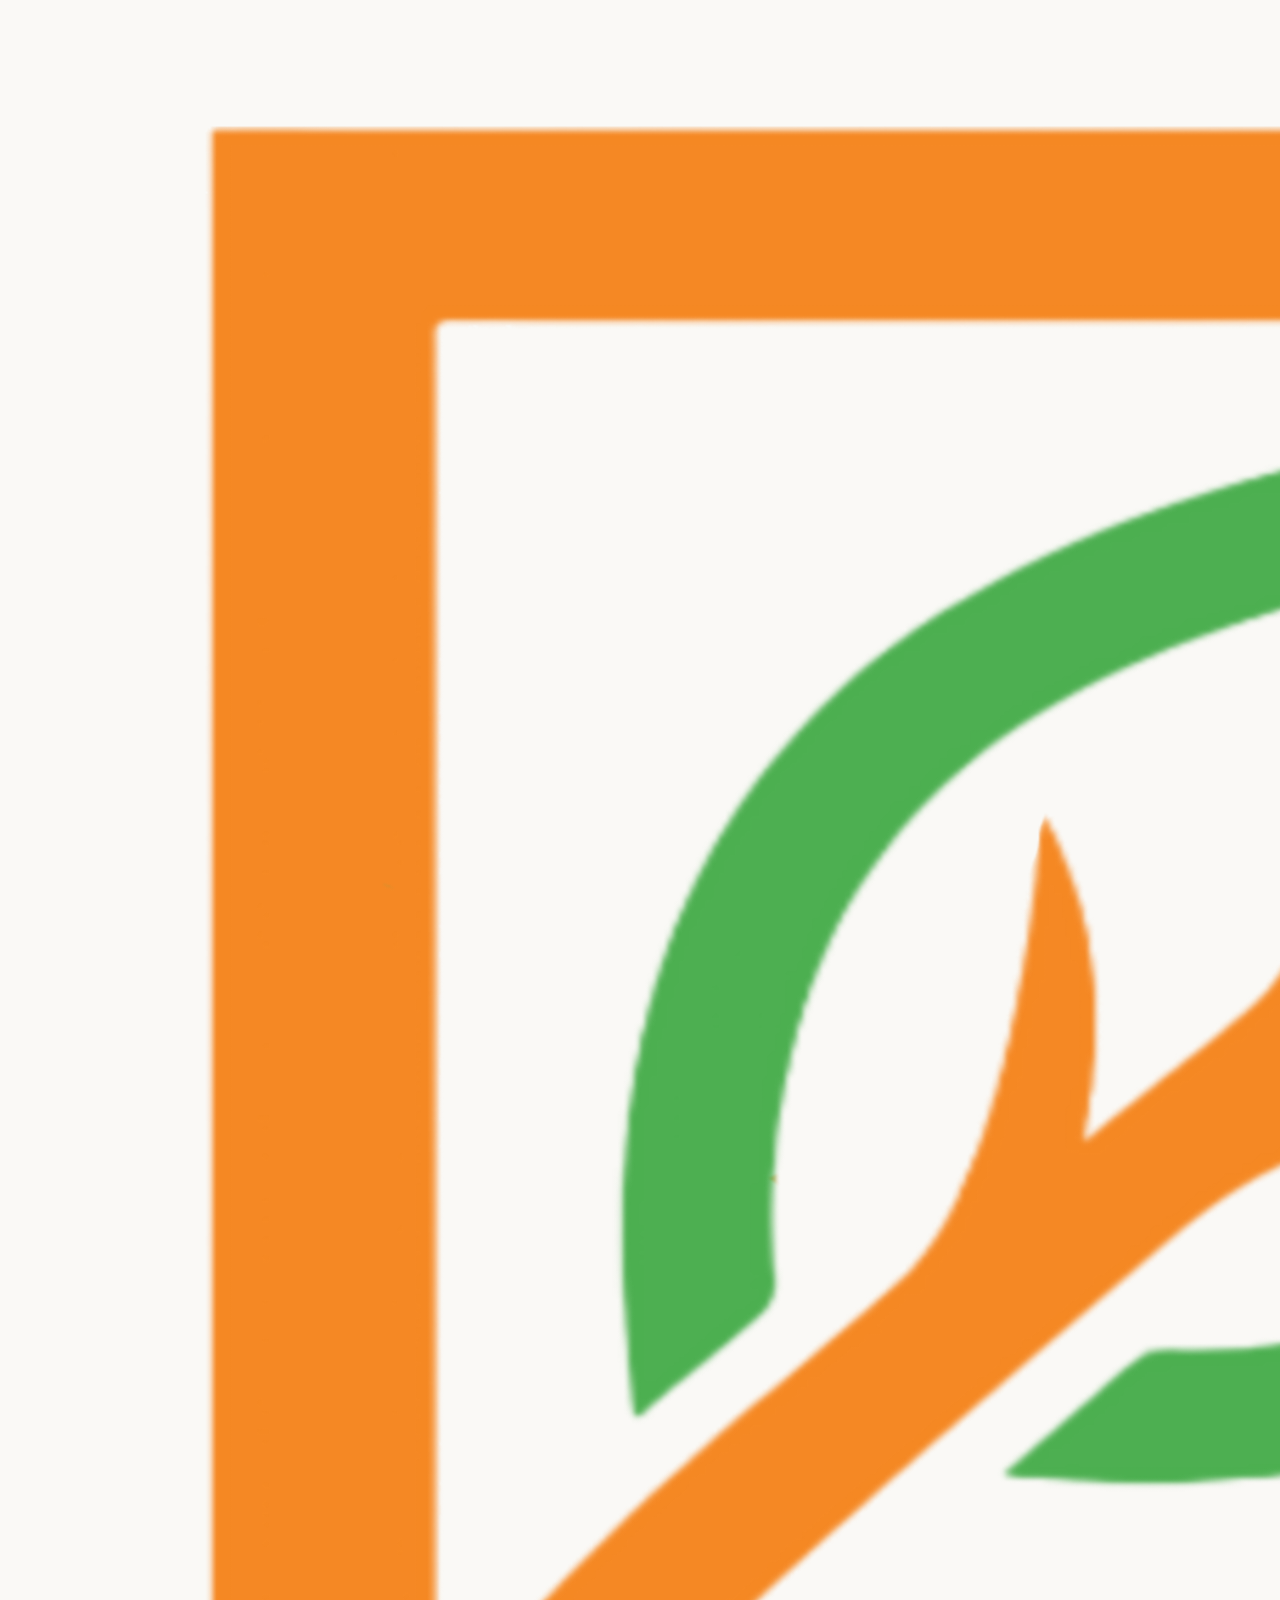
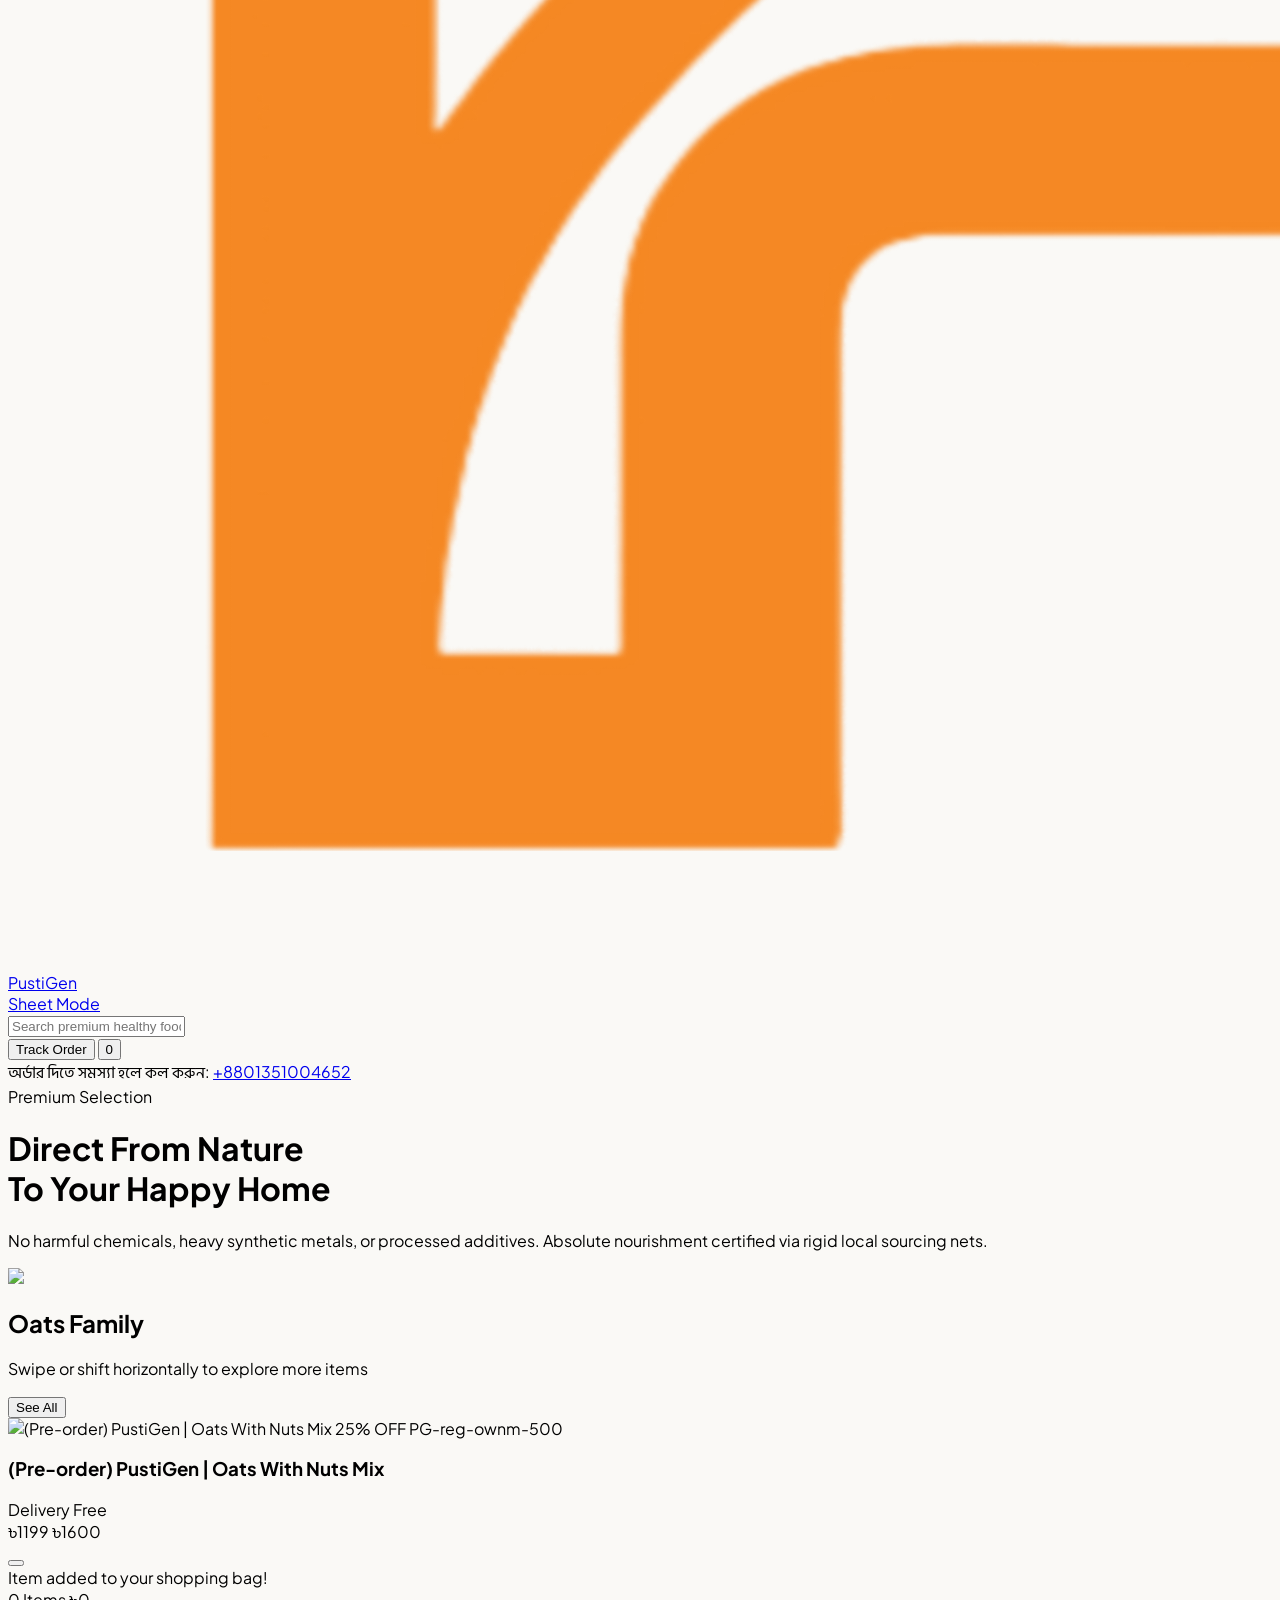
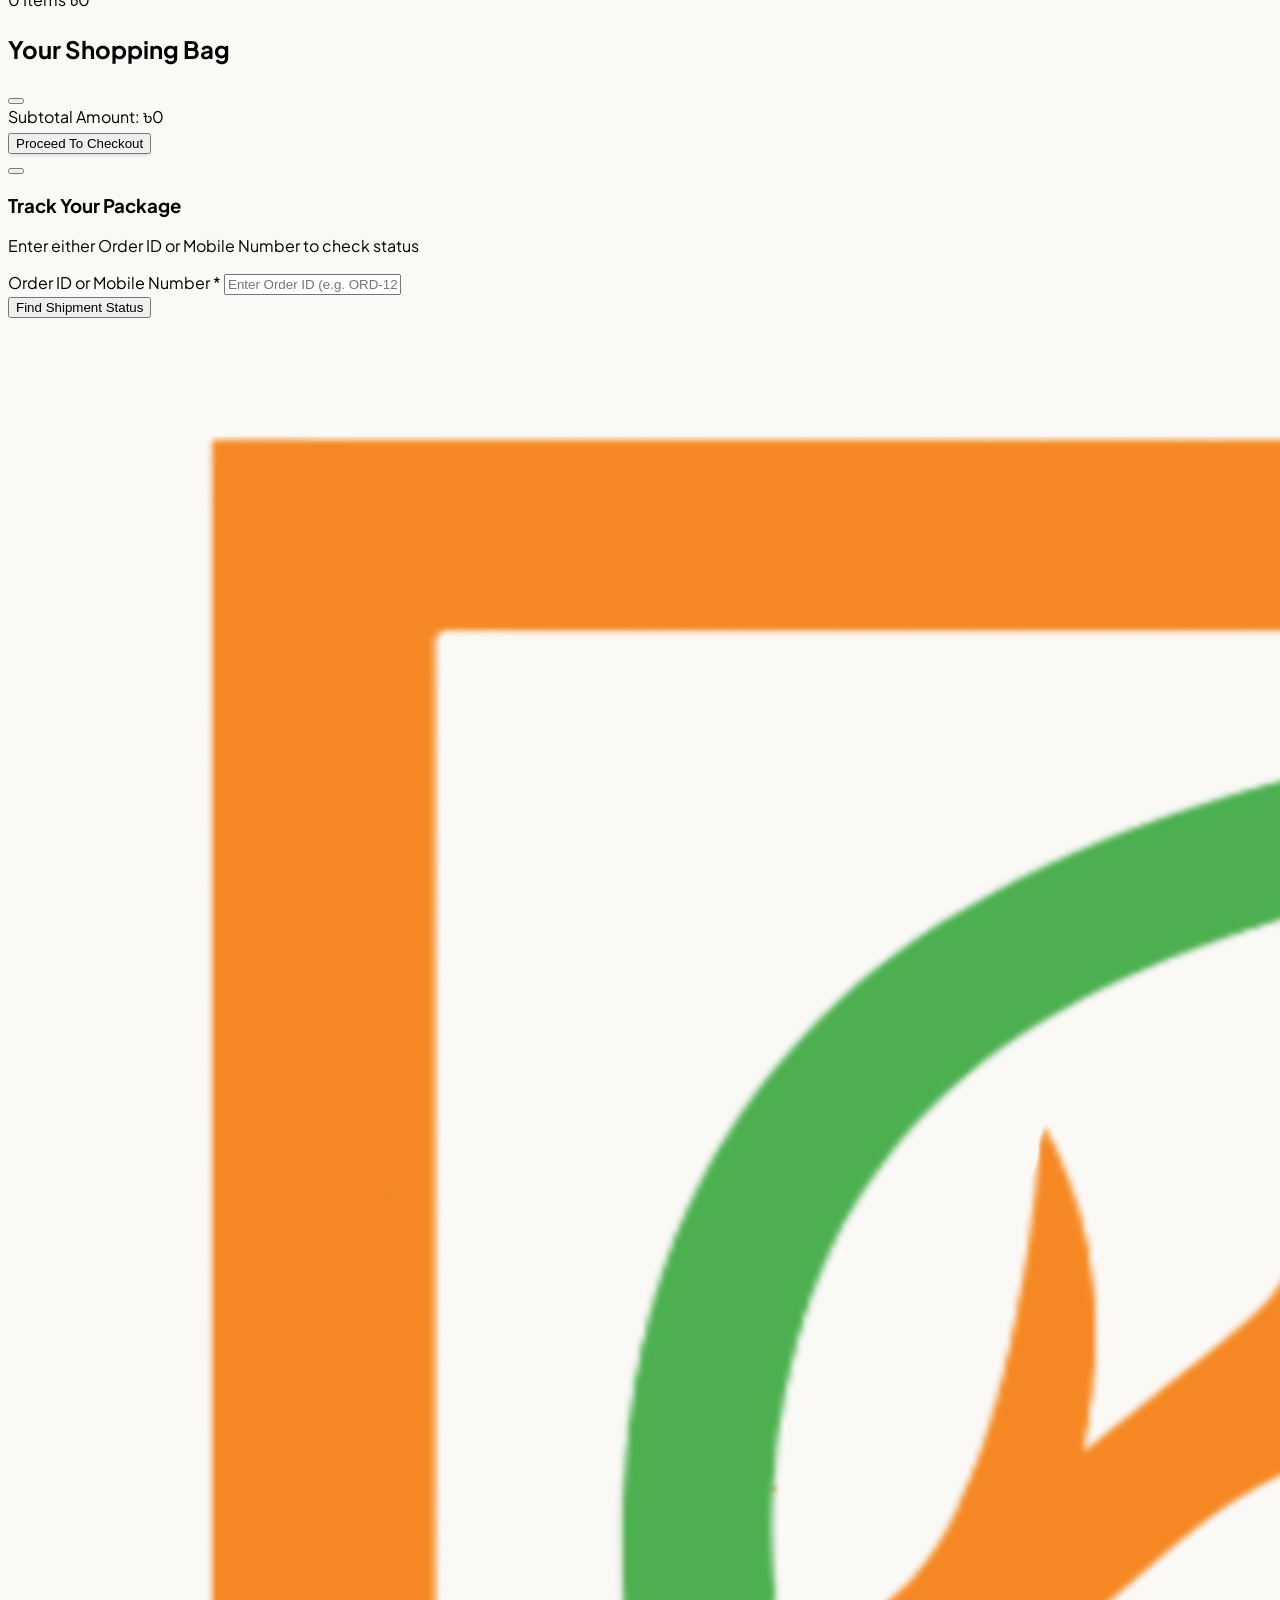
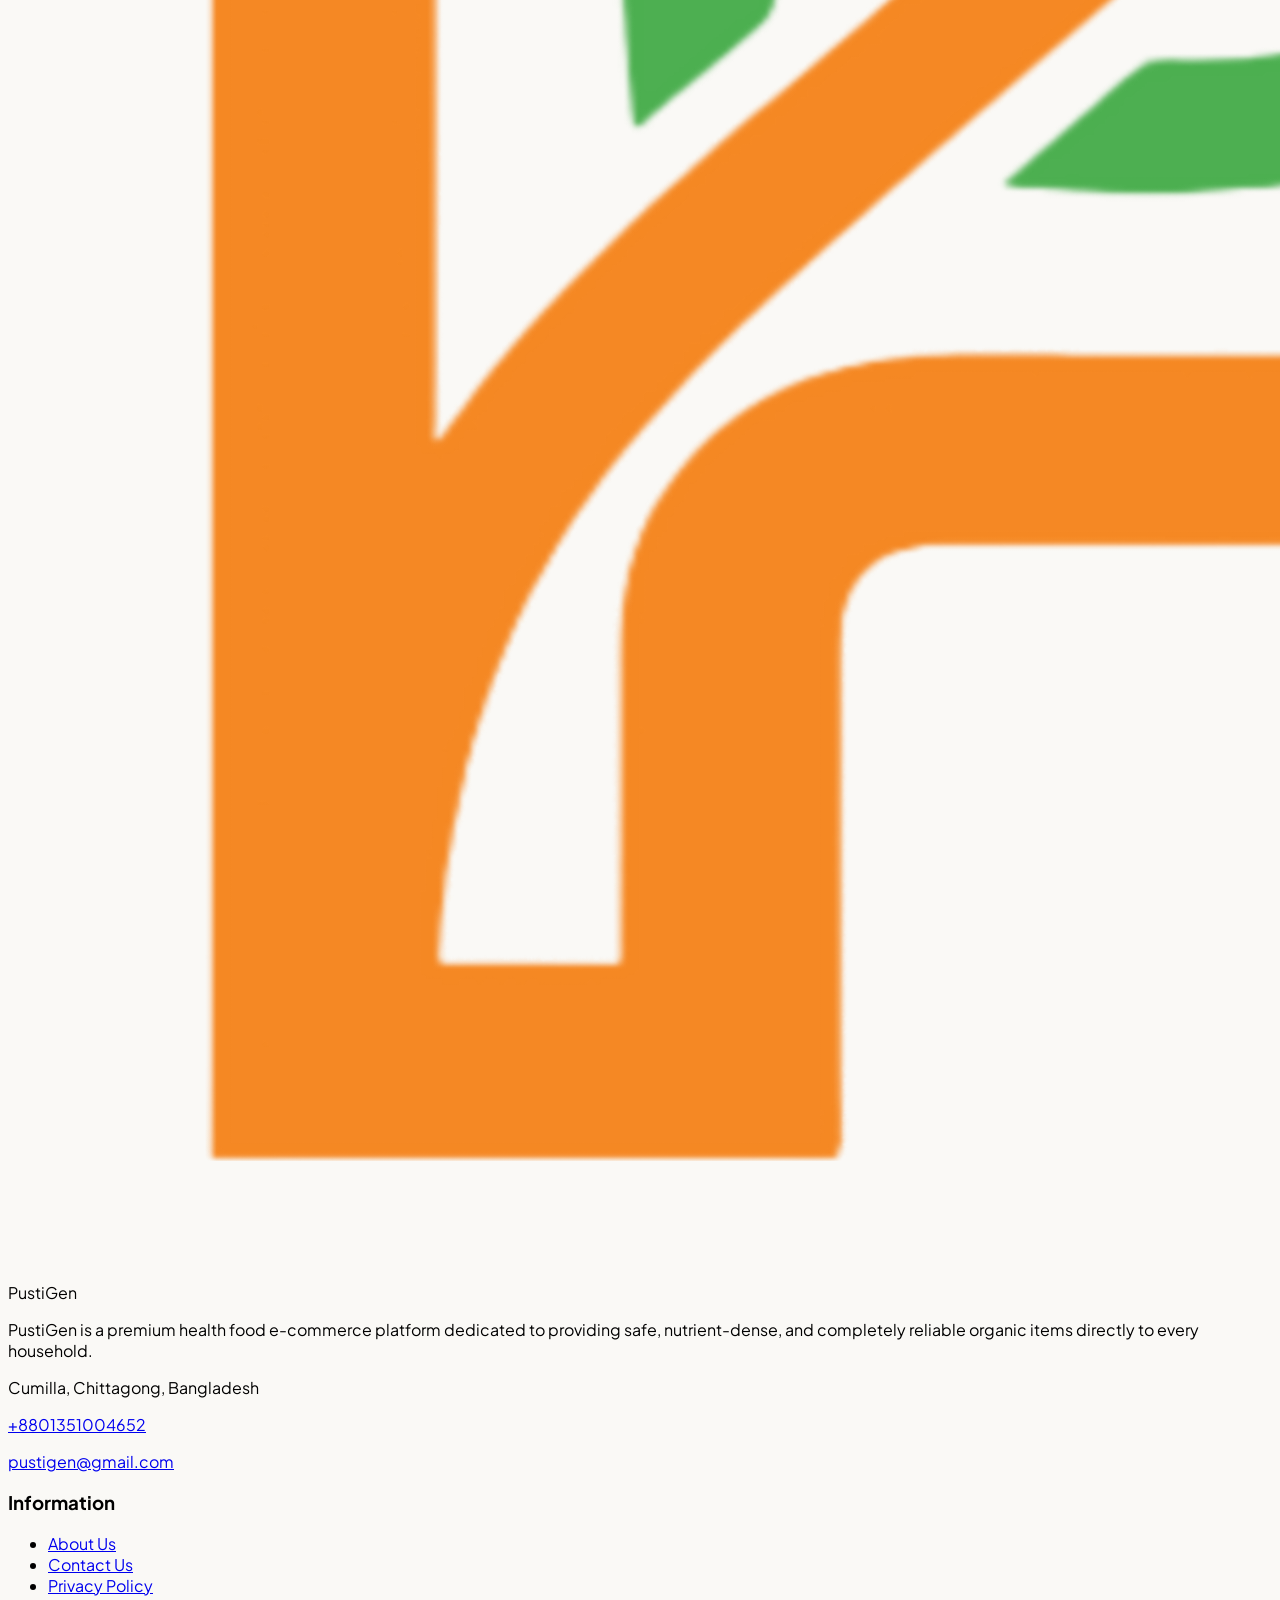
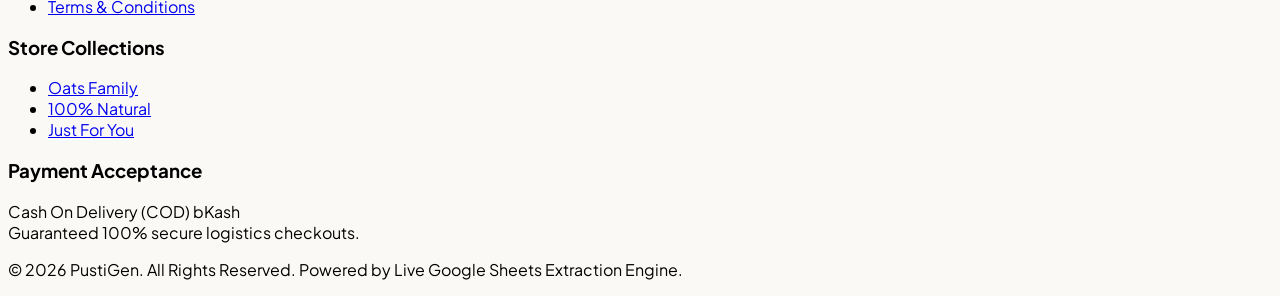
==== index.html @ 6632f92b "Add files via upload" ====
<!DOCTYPE html>
<html lang="en">
<head>
    <meta charset="UTF-8">
    <meta name="viewport" content="width=device-width, initial-scale=1.0">

    <meta name="google-site-verification" content="KiWcYjfx_SzPx3CP5rlAetHdunqHJtc2lL3dW2zLxmI" />

    <title>PustiGen | Natural & Healthy Food in Bangladesh</title>

    <meta name="description" content="PustiGen offers natural, healthy, and high-protein foods in Bangladesh. Made with oats, nuts, seeds, and dry fruits. 100% chemical-free.">
    <meta name="keywords" content="natural food Bangladesh, healthy food BD, oats nuts seeds, dry fruits Bangladesh, protein food BD, PustiGen, পুষ্টি জেন, পুষ্টিজেন, pusti gen, healthy food,healthy breakfast, healthy diet,best oats,natural food, protein food,protein powder, oats,  healthy meal, healthy recipes, md ibrahim krn">
    <meta name="author" content="PustiGen">
    <!-- SEO Robots -->
    <meta name="robots" content="index, follow">
    <!-- Open Graph -->
    <meta property="og:title" content="PustiGen - Natural Healthy Food">
    <meta property="og:description" content="Healthy, chemical-free food made with oats, nuts, seeds & dry fruits.">
    <meta property="og:image" content="https://www.pustigen.com/logo.png">
    <meta property="og:url" content="https://www.pustigen.com">
    <meta property="og:type" content="website">
    <!-- Twitter Card -->
    <meta name="twitter:card" content="summary_large_image">
    <meta name="twitter:title" content="PustiGen - Healthy Food">
    <meta name="twitter:description" content="Natural and healthy food in Bangladesh.">
    <meta name="twitter:image" content="https://www.pustigen.com/logo.png">
    <!-- Canonical URL -->
    <link rel="canonical" href="https://www.pustigen.com">
    <link rel="icon" type="image/png" href="favicon.png">
    <!-- Tailwind CSS -->
    <script src="https://cdn.tailwindcss.com"></script>
    <!-- Lucide Icons -->
    <script src="https://unpkg.com/lucide@latest"></script>
    <style>
        @import url('https://fonts.googleapis.com/css2?family=Plus+Jakarta+Sans:wght@300;400;500;600;700;800&family=Hind+Siliguri:wght@300;400;500;600;700&display=swap');
        body {
            font-family: 'Plus Jakarta Sans', 'Hind Siliguri', sans-serif !important;
            background-color: #faf9f6;
        }
        .no-scrollbar::-webkit-scrollbar {
            display: none;
        }
        .no-scrollbar {
            -ms-overflow-style: none;
            scrollbar-width: none;
        }
        .logoName{
            width:8rem ;
        }

        .animate-buy-now {
            animation-name: rsiShaker;
            animation-duration: 1.3s;
            animation-timing-function: cubic-bezier(0.35, 0.06, 0.2, 0.98);
            animation-iteration-count: infinite;
            animation-fill-mode: both;
            }

            @keyframes rsiShaker {

            0%,
            to {
                transform: scaleX(1);
            }

            10%,
            20% {
                transform: scale3d(0.97, 0.97, 0.97) rotate(-1deg);
            }

            30%,
            50%,
            70%,
            90% {
                transform: scale3d(1.03, 1.03, 1.03) rotate(1deg);
            }

            40%,
            60%,
            80% {
                transform: scale3d(1.03, 1.03, 1.03) rotate(-1deg);
            }
            }

    
       
    </style>
</head>
<body class="text-gray-800 antialiased font-sans">

    <div id="app" class="min-h-screen flex flex-col justify-between">
        
        <!-- Header -->
        <header class="sticky top-0 z-40 bg-white border-b border-gray-100 shadow-sm">
            <div class="max-w-7xl mx-auto px-4 py-3 flex items-center justify-between gap-4">
                
                <!-- Brand Identity with Robust SVG Fallback -->
                <div class="flex items-center gap-3">
                    <a href="#" onclick="event.preventDefault(); handleHomeNav();" class="flex items-center gap-2.5">
                        <div class="w-10 h-10 rounded-lg overflow-hidden flex items-center justify-center p-0.5 shadow-sm">
                            <img src="logo.png" alt="PustiGen Logo" class="w-full h-full object-contain" onerror="this.outerHTML=`<svg viewBox='0 0 100 100' class='w-full h-full'><rect width='100' height='100' rx='15' fill='#000000'/><path d='M25,20 H65 C78,20 85,30 85,42 C85,55 75,63 62,63 H37 V80 H25 Z' fill='none' stroke='#ea580c' stroke-width='8' stroke-linejoin='round' stroke-linecap='round'/><path d='M37,63 C45,50 50,38 68,30 C65,45 58,55 45,58 Z' fill='#22c55e' stroke='#15803d' stroke-width='2'/><path d='M37,63 Q48,50 63,33 M45,54 Q50,47 55,48' stroke='#ea580c' stroke-width='2' fill='none' stroke-linecap='round'/></svg>`">
                        </div>
                        <div class="flex flex-col">
                            <!-- <img src="logoName.png" alt="PustiGen logo name" class="logoName"> -->
                            <span class="text-2xl font-extrabold tracking-tight bg-gradient-to-r from-orange-600 to-amber-500 bg-clip-text text-transparent leading-none">PustiGen</span>
                            <!-- Live Connection Sync Status Subtitle Badge -->
                            <div class="flex items-center hidden gap-1 mt-1">
                                <span id="syncIndicatorDot" class="w-2.5 h-2.5 rounded-full bg-emerald-500 animate-pulse"></span>
                                <span id="syncIndicatorText" class="text-[9px] text-gray-500 font-bold uppercase tracking-wider">Sheet Mode</span>
                            </div>
                        </div>
                    </a>
                </div>

                <!-- Instant Global Search -->
                <div class="flex-1 max-w-lg hidden md:block relative">
                    <input type="text" id="globalSearchInput" oninput="handleGlobalSearch(this.value)" placeholder="Search premium healthy foods by SKU or name..." class="w-full px-4 py-2 pl-10 bg-gray-50 border border-gray-200 rounded-full text-sm focus:outline-none focus:border-orange-500 focus:ring-1 focus:ring-orange-500 transition">
                    <i data-lucide="search" class="w-4 h-4 absolute left-3.5 top-3 text-gray-400"></i>
                </div>

                <!-- Actions -->
                <div class="flex items-center gap-2 sm:gap-4">
                    <button onclick="openOrderTrackingModal()" class="flex items-center gap-1.5 px-3 py-1.5 bg-gray-100 text-gray-700 hover:bg-gray-200 rounded-full text-xs font-semibold transition">
                        <i data-lucide="truck" class="w-3.5 h-3.5 text-orange-600"></i>
                        <span>Track Order</span>
                    </button>
                    
                    <button onclick="toggleCartDrawer()" class="relative p-2.5 bg-gradient-to-r from-orange-600 to-amber-500 text-white rounded-full hover:shadow-lg transition">
                        <i data-lucide="shopping-bag" class="w-5 h-5"></i>
                        <span id="headerCartCount" class="absolute -top-1 -right-1 bg-red-500 text-white text-[10px] w-5 h-5 rounded-full flex items-center justify-center font-bold border border-white">0</span>
                    </button>
                </div>
            </div>
        </header>

        <!-- Navbar Helpline Banner (Bangla Text) -->
        <div class="bg-gradient-to-r from-orange-600 to-amber-500 text-white text-xs sm:text-sm py-2 px-4 text-center font-bold shadow-sm flex items-center justify-center gap-2">
            <i data-lucide="phone-call" class="w-4 h-4 animate-bounce"></i>
            <span>অর্ডার দিতে সমস্যা হলে কল করুন: <a href="tel:+8801351004652" class="underline hover:text-amber-100 font-extrabold tracking-wide">+8801351004652</a></span>
        </div>

        <!-- Main Dynamic Canvas Container -->
        <main id="mainCanvas" class="flex-grow">
            <!-- Loading Indicator shown if state is uninitialized -->
            <div id="initialSplashLoader" class="flex flex-col items-center justify-center py-32 space-y-4">
                <div class="w-12 h-12 border-4 border-orange-500 border-t-transparent rounded-full animate-spin"></div>
                <div class="text-center space-y-1">
                    <p class="text-sm font-bold text-gray-700">Loading PustiGen Store...</p>
                    <p class="text-xs text-gray-400">Please wait a moment</p>
                </div>
            </div>
        </main>

        <!-- System Notification Toast -->
        <div id="toastSystem" class="fixed bottom-6 left-1/2 transform -translate-x-1/2 bg-gray-900 text-white text-xs sm:text-sm px-6 py-3 rounded-full shadow-2xl flex items-center gap-3 z-50 transition-all duration-300 opacity-0 translate-y-10 pointer-events-none">
            <span id="toastIconSlot" class="text-emerald-400"><i data-lucide="check-circle" class="w-5 h-5"></i></span>
            <span id="toastMessageSlot">Item added to your shopping bag!</span>
        </div>

        <!-- Sticky Floating Counter Widget -->
        <div onclick="toggleCartDrawer()" class="fixed right-0 top-1/2 transform -translate-y-1/2 bg-gradient-to-b from-orange-600 to-orange-700 text-white px-2.5 py-4 rounded-l-xl shadow-2xl cursor-pointer flex flex-col items-center justify-center gap-1 z-30 border-y border-l border-orange-500 hover:from-orange-700 hover:to-orange-800 transition">
            <i data-lucide="shopping-cart" class="w-5 h-5 animate-bounce"></i>
            <span id="floatingWidgetCount" class="text-[11px] font-bold whitespace-nowrap">0 Items</span>
            <span id="floatingWidgetPrice" class="text-[10px] font-extrabold bg-white text-orange-600 px-1.5 py-0.5 rounded mt-1 shadow-sm">৳0</span>
        </div>

        <!-- Sliding Shopping Cart Drawer -->
        <div id="cartDrawerWrapper" class="fixed inset-0 z-50 overflow-hidden hidden animate-fade-in" style="backdrop-filter: blur(2px);">
            <div class="absolute inset-0 bg-black bg-opacity-40 transition-opacity" onclick="toggleCartDrawer()"></div>
            <div class="absolute inset-y-0 right-0 max-w-full flex">
                <div class="w-screen max-w-md bg-white flex flex-col shadow-2xl">
                    <div class="p-5 border-b border-gray-100 flex items-center justify-between bg-gray-50">
                        <h2 class="text-base font-bold text-gray-900 flex items-center gap-2">
                            <i data-lucide="shopping-bag" class="text-orange-600"></i>
                            Your Shopping Bag
                        </h2>
                        <button onclick="toggleCartDrawer()" class="p-1.5 rounded-full hover:bg-gray-200 text-gray-400 transition">
                            <i data-lucide="x" class="w-5 h-5"></i>
                        </button>
                    </div>
                    <div class="flex-1 overflow-y-auto p-5 space-y-4" id="cartDrawerItemsBox">
                        <!-- Populated dynamically -->
                    </div>
                    <div class="p-5 border-t border-gray-100 bg-gray-50 space-y-4">
                        <div class="flex justify-between text-sm font-bold text-gray-900">
                            <span>Subtotal Amount:</span>
                            <span id="cartDrawerSubtotal">৳0</span>
                        </div>
                        <button onclick="proceedToCheckoutPage()" class="w-full py-3 bg-gradient-to-r from-orange-600 to-amber-500 hover:from-orange-700 hover:to-amber-600 text-white font-bold rounded-xl shadow-md transition flex items-center justify-center gap-2">
                            <span>Proceed To Checkout</span>
                            <i data-lucide="arrow-right" class="w-4 h-4"></i>
                        </button>
                    </div>
                </div>
            </div>
        </div>

        <!-- Secure Order Tracking Modal Panel -->
        <div id="orderTrackingModal" class="fixed inset-0 z-50 bg-black bg-opacity-50 flex items-center justify-center p-4 hidden animate-fade-in" style="backdrop-filter: blur(2px);">
            <div class="bg-white rounded-2xl max-w-md w-full p-6 shadow-2xl relative space-y-4">
                <button onclick="closeOrderTrackingModal()" class="absolute top-4 right-4 p-1 text-gray-400 hover:text-gray-600 rounded-full">
                    <i data-lucide="x" class="w-5 h-5"></i>
                </button>
                <div class="text-center space-y-1">
                    <h3 class="text-base font-bold text-gray-900">Track Your Package</h3>
                    <p class="text-xs text-gray-400">Enter either Order ID or Mobile Number to check status</p>
                </div>
                <div class="space-y-3 pt-2">
                    <div>
                        <label class="block text-xs font-semibold text-gray-600 mb-1">Order ID or Mobile Number *</label>
                        <input type="text" id="trackSearchInput" placeholder="Enter Order ID (e.g. ORD-1234) or Phone Number" class="w-full px-3 py-2 bg-gray-50 border border-gray-200 rounded-lg text-xs focus:outline-none focus:border-orange-500">
                    </div>
                    <button onclick="executeLiveTrackingQuery()" class="w-full py-2.5 bg-gray-900 hover:bg-gray-800 text-white text-xs font-bold rounded-lg transition shadow">Find Shipment Status</button>
                </div>
                <div id="trackingResultArea" class="hidden p-3 bg-orange-50 border border-orange-100 rounded-lg text-xs space-y-1.5 animate-fade-in">
                    <!-- Tracking results -->
                </div>
            </div>
        </div>

        <!-- Footer -->
        <footer class="bg-white border-t border-gray-200 pt-12 pb-6 mt-12">
            <div class="max-w-7xl mx-auto px-4 grid grid-cols-1 md:grid-cols-4 gap-8">
                <div class="space-y-4">
                    <div class="flex items-center gap-2">
                        <div class="w-8 h-8 rounded p-0.5">
                            <img src="logo.png" alt="PustiGen logo" class="w-full h-full object-contain" onerror="this.outerHTML=`<svg viewBox='0 0 100 100' class='w-8 h-8'><rect width='100' height='100' rx='15' fill='#000000'/><path d='M25,20 H65 C78,20 85,30 85,42 C85,55 75,63 62,63 H37 V80 H25 Z' fill='none' stroke='#ea580c' stroke-width='8' stroke-linejoin='round' stroke-linecap='round'/></svg>`">
                        </div>
                        <span class="text-lg font-black tracking-tight text-gray-900">PustiGen</span>
                    </div>
                    <p class="text-xs text-gray-500 leading-relaxed">PustiGen is a premium health food e-commerce platform dedicated to providing safe, nutrient-dense, and completely reliable organic items directly to every household.</p>
                    <div class="space-y-2 text-xs text-gray-600 pt-1">
                        <p class="flex items-center gap-2"><i data-lucide="map-pin" class="w-3.5 h-3.5 text-orange-600"></i> Cumilla, Chittagong, Bangladesh</p>
                        <p class="flex items-center gap-2"><i data-lucide="phone" class="w-3.5 h-3.5 text-orange-600"></i><a href="tel:+8801351004652">+8801351004652</a></p>
                        <p class="flex items-center gap-2"><i data-lucide="mail" class="w-3.5 h-3.5 text-orange-600"></i><a href="mailto:pustigen@gmail.com">pustigen@gmail.com</a></p>
                    </div>
                </div>
                <div>
                    <h3 class="text-xs font-bold text-gray-900 uppercase tracking-wider mb-4 border-l-4 border-orange-500 pl-2">Information</h3>
                    <ul class="space-y-2 text-xs text-gray-500 font-medium">
                        <li><a href="#" class="hover:text-orange-600 transition">About Us</a></li>
                        <li><a href="#" class="hover:text-orange-600 transition">Contact Us</a></li>
                        <li><a href="#" class="hover:text-orange-600 transition">Privacy Policy</a></li>
                        <li><a href="#" class="hover:text-orange-600 transition">Terms & Conditions</a></li>
                    </ul>
                </div>
                <div>
                    <h3 class="text-xs font-bold text-gray-900 uppercase tracking-wider mb-4 border-l-4 border-orange-500 pl-2">Store Collections</h3>
                    <ul class="space-y-2 text-xs text-gray-500 font-medium">
                        <li><a href="#" class="hover:text-orange-600 transition">Oats Family</a></li>
                        <li><a href="#" class="hover:text-orange-600 transition">100% Natural</a></li>
                        <li><a href="#" class="hover:text-orange-600 transition">Just For You</a></li>
                    </ul>
                </div>
                <div>
                    <h3 class="text-xs font-bold text-gray-900 uppercase tracking-wider mb-4 border-l-4 border-orange-500 pl-2">Payment Acceptance</h3>
                    <div class="flex flex-wrap gap-2 mb-4">
                        <span class="px-2.5 py-1.5 bg-gray-100 rounded text-[10px] font-bold text-gray-700">Cash On Delivery (COD)</span>
                        <span class="px-2.5 py-1.5 bg-gray-100 rounded text-[10px] font-bold text-gray-400 line-through" title="Currently Disabled">bKash</span>
                    </div>
                    <div class="p-3 bg-orange-50 rounded-xl border border-orange-100 text-[11px] text-orange-800 flex items-center gap-2">
                        <i data-lucide="shield-check" class="w-4 h-4 flex-shrink-0 text-orange-600"></i>
                        <span>Guaranteed 100% secure logistics checkouts.</span>
                    </div>
                </div>
            </div>
            <div class="max-w-7xl mx-auto px-4 border-t border-gray-100 mt-12 pt-6 text-center text-xs text-gray-400">
                <p>© 2026 PustiGen. All Rights Reserved. Powered by Live Google Sheets Extraction Engine.</p>
            </div>
        </footer>
    </div> 

    <!-- Application Script Block -->
    <script>
        // ====================================================================
        // আপনার নতুন গুগল অ্যাপস স্ক্রিপ্ট (Web App URL) আপডেট করা হয়েছে
        // ====================================================================
        const GOOGLE_SCRIPT_URL = "https://script.google.com/macros/s/AKfycbzXx8BUPgH4rPGqOL7M725HfB5vw2iwF9PRlfqwkg4K3q3F0mmw4nGqJZXhcrLievFh1A/exec"; 

        // Local Storage Sample Dataset (কাস্টমার ভিজিট করলে প্রথমে ইনস্ট্যান্ট এই প্রোডাক্টগুলো দেখাবে)
        const fallbackProductsList = [
            {
                id: 'p1',
                sku: 'PG-reg-ownm-500',
                title: '(Pre-order) PustiGen | Oats With Nuts Mix',
                price: 1199,
                originalPrice: 1600,
                discountPercent: 15,
                category: 'Oats Family',
                image: 'https://drive.google.com/thumbnail?id=1vLXDWYDbQstm_U9DKBpww_mK_2zJjr3j&sz=w2000',
                details: 'PustiGen Oats With Nuts Mix – পুষ্টিকর স্বাস্থ্যকর 🌿 আপনার দিনের স্মার্ট ও সুষম শুরু💪 প্রতিদিনের সকাল শুরু করুন PustiGen Oats With Nuts Mix দিয়ে — যেখানে রয়েছে হোয়াইট ওটস, রোস্টেড নাটস, কুমড়ার বীজ এবং প্রাকৃতিকভাবে শুকানো খেজুর, কলা, আপেল ও কিসমিসের সুষম সমন্বয়। প্রতিটি বাটিতে পাবেন দারুণ স্বাদ, হালকা ক্রাঞ্চ এবং প্রাকৃতিক মিষ্টতা — যা আপনার ব্রেকফাস্টকে করবে পুষ্টিকর, সহজ এবং উপভোগ্য। আধুনিক ব্যস্ত জীবনের জন্য তৈরি এই Ready-to-Eat Nutrition Blend আপনাকে দেয় পুষ্টি ও সুবিধা একসাথে।অফিস, পড়াশোনা কিংবা ঘরে শান্ত সকালের জন্য এটি হতে পারে আপনার প্রতিদিনের স্বাস্থ্যকর সঙ্গী।🌟 কেন বেছে নেবেন PustiGen Oats With Nuts Mix?⚡ প্রতিটি চামচে সুষম পুষ্টিকমপ্লেক্স কার্বোহাইড্রেট, হেলদি ফ্যাট ও প্ল্যান্ট-ভিত্তিক প্রোটিনের প্রাকৃতিক সমন্বয় সারাদিন এনার্জি ধরে রাখতে সাহায্য করে।🌾 উচ্চমাত্রার ফাইবারপেট ভরা অনুভূতি দেয় এবং স্বাস্থ্যকর খাদ্যাভ্যাস বজায় রাখতে সহায়ক।🥜 নাটস ও সিডসের পুষ্টিগুণআলমন্ড, আখরোট ও কুমড়ার বীজ যোগ করে দারুণ স্বাদ, ক্রাঞ্চ এবং প্রাকৃতিক পুষ্টি।🍌 প্রাকৃতিক মিষ্টতাখেজুর, কলা, আপেল ও কিসমিসের স্বাদ — কোনো Refined Sugar বা Artificial Sweetener ছাড়াই।⏱ মাত্র ৩–৫ মিনিটে প্রস্তুতদুধ বা পানির সাথে খুব সহজেই তৈরি করা যায় — ব্যস্ত সকালের জন্য একদম পারফেক্ট।🌿 বিশ্বস্ত উপাদানআমরা বিশ্বাস করি পরিষ্কার ও খাঁটি উপাদানে।প্রতিটি প্যাকেট Preservative-Free এবং যত্নসহকারে তৈরি, যাতে থাকে বিশুদ্ধতা ও সতেজতা।উপাদানসমূহ:White OatsRoasted Crushed AlmondsRoasted Crushed WalnutsPumpkin SeedsDate ChunksBlack RaisinsDehydrated Date PowderDehydrated BananaDehydrated Appleপ্রতিটি উপাদান এমনভাবে শুকানো হয়েছে যাতে স্বাদ, গঠন ও পুষ্টিগুণ অক্ষুণ্ণ থাকে।কোনো Artificial Additives নয়, কোনো আপোষ নয়।🥛 প্রস্তুত প্রণালী1️⃣ ১ কাপ দুধ বা পানি মাঝারি আঁচে গরম করুন2️⃣ ৩ টেবিল চামচ PustiGen Mix মেশান3️⃣ ৩–৫ মিনিট নেড়ে রান্না করুন4️⃣ গরম পরিবেশন করুন অথবা Overnight রেখে ঠান্ডা উপভোগ করুন👉 ইচ্ছা করলে মধু, দারুচিনি বা দই যোগ করতে পারেন।👨‍👩‍👧 কার জন্য উপযোগী?✔ ব্যস্ত অফিস কর্মী ও শিক্ষার্থী✔ পরিবার ও শিশুদের স্বাস্থ্যকর ব্রেকফাস্ট✔ স্বাস্থ্য সচেতন মানুষ✔ জিম ও ফিটনেস সচেতন ব্যক্তি✔ Processed Cereal এর স্বাস্থ্যকর বিকল্প খুঁজছেন যারা',
                features: [],
                available: true,
                availableOn: '',
            }
        ];
        const defaultCategoryOrder = [];

        // Core Frontend Application State (ডিফল্ট প্রোডাক্ট দিয়ে ইনস্ট্যান্ট লোড হবে)
        let state = {
            products: fallbackProductsList, 
            cart: [],
            orders: [],
            currentPage: 'home',
            selectedProduct: null,
            searchFilter: '',
            expandedCategories: {}, 
            locations: {
  "Bagerhat": ["Bagerhat Sadar", "Chitalmari", "Fakirhat", "Kachua", "Mollahat", "Mongla", "Morrelganj", "Rampal", "Sarankhola"],
  "Bandarban": ["Alikadam", "Bandarban Sadar", "Thanchi", "Lama", "Naikhongchhari", "Rowangchhari", "Ruma"],
  "Barguna": ["Amtali", "Bamna", "Barguna Sadar", "Betagi", "Patharghata", "Taltali"],
  "Barisal": ["Agailjhara", "Babuganj", "Bakerganj", "Banaripara", "Gaurnadi", "Hizla", "Barisal Sadar", "Mehendiganj", "Muladi", "Wazirpur"],
  "Bhola": ["Bhola Sadar", "Burhanuddin", "Char Fasson", "Daulatkhan", "Lalmohan", "Manpura", "Tazumuddin"],
  "Bogura": ["Adamdighi", "Bogura Sadar", "Dhunat", "Dhupchanchia", "Gabtali", "Kahaloo", "Nandigram", "Sahjahanpur", "Shariakandi", "Sherpur", "Shibganj", "Sonatala"],
  "Brahmanbaria": ["Akhaura", "Ashuganj", "Brahmanbaria Sadar", "Kasba", "Nabinagar", "Nasirnagar", "Sarail", "Bijoynagar"],
  "Chandpur": ["Chandpur Sadar", "Faridganj", "Haimchar", "Haziganj", "Kachua", "Matlab Dakshin", "Matlab Uttar", "Shahrasti"],
  "Chattogram": ["Boalkhali", "Chandanaish", "Chattogram Sadar", "Fatikchhari", "Hathazari", "Lohagara", "Mirsharai", "Patiya", "Rangunia", "Raozan", "Sandwip", "Satkania", "Sitakunda"],
  "Chuadanga": ["Alamdanga", "Chuadanga Sadar", "Damurhuda", "Jibannagar"],
  "Cox's Bazar": ["Chakaria", "Cox's Bazar Sadar", "Kutubdia", "Maheshkhali", "Pekua", "Ramu", "Teknaf", "Ukhia"],
  "Cumilla": ["Barura", "Brahmanpara", "Burichang", "Chandina", "Chauddagram", "Cumilla Adarsha Sadar", "Cumilla Sadar Dakshin", "Daudkandi", "Debidwar", "Homna", "Laksam", "Lalmai", "Meghna", "Monohargonj", "Muradnagar", "Nagalkot", "Titas"],
  "Dhaka": ["Dhaka Sadar (Sadarghat/Kotwali)", "Keraniganj", "Dhamrai", "Dohar", "Nawabganj", "Savar"],
  "Dinajpur": ["Birampur", "Birganj", "Biral", "Bochaganj", "Chirirbandar", "Phulbari", "Ghoraghat", "Hakimpur", "Kaharole", "Khansama", "Dinajpur Sadar", "Nawabganj", "Parbatipur"],
  "Faridpur": ["Alfadanga", "Bhanga", "Boalmari", "Charbhadrasan", "Faridpur Sadar", "Madhukhali", "Nagarkanda", "Sadarpur", "Saltha"],
  "Feni": ["Chhagalnaiya", "Daganbhuiyan", "Feni Sadar", " ফুলগাজী (Fulgazi)", "Parshuram", "Sonagazi"],
  "Gaibandha": ["Fulchhari", "Gaibandha Sadar", "Gobindaganj", "Palashbari", "Sadullapur", "Saghata", "Sundarganj"],
  "Gazipur": ["Gazipur Sadar", "Kaliakair", "Kaliganj", "Kapasia", "Sreepur"],
  "Gopalganj": ["Gopalganj Sadar", "Kashiani", "Kotlipara", "Muksudpur", "Tungipara"],
  "Habiganj": ["Ajmiriganj", "Bahubal", "Baniyachong", "Chunarughat", "Habiganj Sadar", " লাখাই (Lakhai)", "Madhabpur", "Nabiganj"],
  "Jamalpur": ["Bakshiganj", "Dewanganj", "Islampur", "Jamalpur Sadar", "Madarganj", "Melandah", "Sarishabari"],
  "Jashore": ["Abhaynagar", "Bagherpara", "Chaugachha", "Jhikargachha", "Keshabpur", "Jashore Sadar", "Monirampur", "Sharsha"],
  "Jhalokathi": ["Jhalokathi Sadar", "Kathalia", "Nalchity", "Rajapur"],
  "Jhenaidah": ["Harinakunda", "Jhenaidah Sadar", "Kaliganj", "Kotchandpur", "Maheshpur", "Shailkupa"],
  "Joypurhat": ["Akkelpur", "Joypurhat Sadar", "Kalai", "Khetlal", "Panchbibi"],
  "Khagrachhari": ["Dighinala", "Guimara", "Khagrachhari Sadar", "Lakshmichhari", "Mahalchhari", "Manikchhari", "Matiranga", "Panchhari"],
  "Khulna": ["Batiaghata", "Dacope", "Dumuria", "Dighalia", "Phultala", "Koyra", "Paikgachha", "Rupsha", "Terokhada"],
  "Kishoreganj": ["Austagram", "Bajitpur", "Bhairab", "Hossainpur", "Itna", "Karimganj", "Katiadi", "Kishoreganj Sadar", "Kuliarchar", "Mithamain", "Nikli", "Pakundia", "Tarail"],
  "Kurigram": ["Bhurungamari", "Char Rajibpur", "Chilmari", "Ulipur", "Kurigram Sadar", "Nageshwari", "Phulbari", "Rowmari"],
  "Kushtia": ["Bheramara", "Daulatpur", "Khoksa", "Kumarkhali", "Kushtia Sadar", "Mirpur"],
  "Lakshmipur": ["Kamalnagar", "Lakshmipur Sadar", "Raipur", "Ramganj", "Ramgati"],
  "Lalmonirhat": ["Aditmari", "Hatibandha", "Kaliganj", "Lalmonirhat Sadar", "Patgram"],
  "Madaripur": ["Kalkini", "Madaripur Sadar", "Rajoir", "Shibchar"],
  "Magura": ["Magura Sadar", "Mohammadpur", "Salikha", "Sreepur"],
  "Manikganj": ["Daulatpur", "Ghior", "Harirampur", "Manikganj Sadar", "Saturia", "Shivalaya", "Singair"],
  "Meherpur": ["Gangni", "Meherpur Sadar", "Mujibnagar"],
  "Moulvibazar": ["Barlekha", "Kamalganj", "Kulaura", "Moulvibazar Sadar", "Rajnagar", "Sreemangal"],
  "Munshiganj": ["Gazaria", "Lohajang", "Munshiganj Sadar", "Sirajdikhan", "Sreenagar", "Tongibari"],
  "Mymensingh": ["Bhaluka", "Dhobaura", " ফুলপুর (Phulpur)", "Gafargaon", "Gauripur", "Haluaghat", "Ishwarganj", "Mymensingh Sadar", "Muktagachha", "Nandail", "Trishal"],
  "Naogaon": ["Atrai", "Badalgachhi", "Dhamoirhat", "Manda", "Mahadebpur", "Naogaon Sadar", "Niamatpur", "Patnitala", "Porsha", "Raninagar", "Sapahar"],
  "Narail": ["Kalia", "Lohagara", "Narail Sadar"],
  "Narayanganj": ["Araihazar", "Bandar", "Narayanganj Sadar", "Rupganj", "Sonargaon"],
  "Narsingdi": ["Belabo", "Monohardi", "Narsingdi Sadar", "Palash", "Raipura", "Shibpur"],
  "Natore": ["Bagatipara", "Baraigram", "Gurudaspur", "Lalpur", "Natore Sadar", "Singra"],
  "Netrokona": ["Atpara", "Barhatta", "Durgapur", "Khaliajuri", "Kalmakanda", "Kendua", "Madan", "Mohanganj", "Netrokona Sadar", "Purbadhala"],
  "Nilphamari": ["Dimla", "Domar", "Jaldhaka", "Kishoreganj", "Nilphamari Sadar", "Saidpur"],
  "Noakhali": ["Begumganj", "Noakhali Sadar", "Chatkhil", "Companyganj", "Hatiya", "Kabirhat", "Senbagh", "Subarnachar"],
  "Pabna": ["Atgharia", "Bera", "Bhangura", "Chatmohar", "Faridpur", "Ishwardi", "Pabna Sadar", "Santhia", "Sujanagar"],
  "Panchagarh": ["Atwari", "Boda", "Debiganj", "Panchagarh Sadar", "Tetulia"],
  "Patuakhali": ["Bauphal", "Dashmina", "Galachipa", "Kalapara", "Mirzaganj", "Patuakhali Sadar", "Rangabali"],
  "Pirojpur": ["Bhandaria", "Kawkhali", "Mathbaria", "Nazirpur", "Nesarabad (Swarupkati)", "Pirojpur Sadar", "Zianagar"],
  "Rajshahi": ["Bagha", "Bagmara", "Boalia", "Charghat", "Durgapur", "Godagari", "Mohanpur", "Paba", "Puthia", "Tanore"],
  "Rajbari": ["Baliakandi", "Goalanda", "Kalukhali", "Pangsha", "Rajbari Sadar"],
  "Rangamati": ["Bagaichhari", "Barkal", "Belaichhari", "Juraichhari", "Kaptai", "Kawkhali", "Langadu", "Naniarchar", "Rajasthali", "Rangamati Sadar"],
  "Rangpur": ["Badarganj", "Gangachhara", "Kaunia", "Mithapukur", "Pirgachha", "Pirganj", "Rangpur Sadar", "Taraganj"],
  "Satkhira": ["Assasuni", "Debhata", "Kalaroa", "Kaliganj", "Satkhira Sadar", "Shyamnagar", "Tala"],
  "Shariatpur": ["Bhedarganj", "Damudya", "Gosairhat", "Janjira", "Naria", "Shariatpur Sadar"],
  "Sherpur": ["Jhenaigati", "Nakla", "Nalitabari", "Sherpur Sadar", "Sreebardi"],
  "Sirajganj": ["Belkuchi", "Chauhali", "Kamarkhanda", "Kazipur", "Raiganj", "Shahjadpur", "Sirajganj Sadar", "Tarash", "Ullahpara"],
  "Sunamganj": ["Bishwamvarpur", "Chhatak", "Derai", "Dharamapasha", "Dowarabazar", "Jagannathpur", "Jamalganj", "Sullah", "Sunamganj Sadar", "Tahirpur"],
  "Sylhet": ["Balaganj", "Beani Bazar", "Bishwanath", "Companiganj", "Dakshin Surma", "Fenchuganj", "Golapganj", "Gowainghat", "Jaintiapur", "Kanaihat", "Sylhet Sadar", "Zakiganj"],
  "Tangail": ["Basail", "Bhuapur", "Delduar", "Dhanbari", "Ghatail", "Gopalpur", "Kalihati", "Madhupur", "Mirzapur", "Nagarpur", "Sakhipur", "Tangail Sadar"],
  "Thakurgaon": ["Baliadangi", "Haripur", "Pirganj", "Ranisankail", "Thakurgaon Sadar"],
  "Noakhali": ["Begumganj", "Noakhali Sadar", "Chatkhil", "Companyganj", "Hatiya", "Kabirhat", "Senbagh", "Subarnachar"]
            }
        };

        // Boot and load data
        window.addEventListener('DOMContentLoaded', async () => {
            // ১. কাস্টমার যাতে সাথে সাথে প্রোডাক্ট দেখে তার জন্য লোকাল রেন্ডার
            setupHistoryTracking();
            loadOrdersCache();
            syncCartCounters();
            renderApplicationCanvas();

            // ২. ব্যাকগ্রাউন্ডে গুগল শিট থেকে ডাটা কল হবে এবং প্রোডাক্ট লিস্ট আপডেট করবে
            await fetchProductsFromSheet();
        });

        // ----------------- MOBILE BACK BUTTON NAVIGATION CONTROLLER -----------------
        function setupHistoryTracking() {
            history.replaceState({ page: 'home' }, '');
            
            window.addEventListener('popstate', (event) => {
                if (event.state && event.state.page) {
                    state.currentPage = event.state.page;
                    if (event.state.page === 'details') {
                        state.selectedProduct = event.state.product;
                    }
                    renderApplicationCanvas();
                } else {
                    state.currentPage = 'home';
                    renderApplicationCanvas();
                }
            });
        }

        function navigateTo(targetPage, paramData = null) {
            state.currentPage = targetPage;
            
            if (targetPage === 'home') {
                history.pushState({ page: 'home' }, '');
            } else if (targetPage === 'details' && paramData) {
                state.selectedProduct = paramData;
                history.pushState({ page: 'details', product: paramData }, '');
            } else if (targetPage === 'checkout') {
                history.pushState({ page: 'checkout' }, '');
            }

            window.scrollTo({ top: 0, behavior: 'smooth' });
            renderApplicationCanvas();
        }

        function handleHomeNav() {
            navigateTo('home');
        }

        // ----------------- GOOGLE SHEETS DATA STREAM EXTRACTION -----------------
        async function fetchProductsFromSheet() {
            try {
                if (!GOOGLE_SCRIPT_URL || GOOGLE_SCRIPT_URL.includes("AKfycbygGqfF_Kveq9Qe2p8t7G-U_fU6D6v9Q4N5B6X7Y8Z9")) {
                    console.warn("Using Fallback Local Storage Products.");
                    return;
                }

                const response = await fetch(GOOGLE_SCRIPT_URL);
                if (!response.ok) throw new Error("Network Response Error");
                const data = await response.json();
                
                if (data && data.length > 0) {
                    state.products = data;
                    document.getElementById('syncIndicatorDot').className = "w-2.5 h-2.5 rounded-full bg-emerald-500 animate-pulse";
                    document.getElementById('syncIndicatorText').innerText = "Live Sheet Sync Active";
                    // শিটের ডাটা লোড হওয়ার সাথে সাথে হোমপেজ রেন্ডার হবে
                    if (state.currentPage === 'home') {
                        renderHomePageView();
                    }
                }
            } catch (err) {
                console.error("Failed to load spreadsheet products. Keeping cache active.", err);
                document.getElementById('syncIndicatorDot').className = "w-2.5 h-2.5 rounded-full bg-orange-500 animate-pulse";
                document.getElementById('syncIndicatorText').innerText = "Offline Cache Active";
            }
        }

        function loadOrdersCache() {
            const cache = localStorage.getItem('pustigen_orders_history');
            state.orders = cache ? JSON.parse(cache) : [];
        }

        function saveOrderToCache(order) {
            state.orders.unshift(order);
            localStorage.setItem('pustigen_orders_history', JSON.stringify(state.orders));
        }

        function normalizeBangladeshPhone(input) {
            if (!input) return '';
            let digits = String(input).replace(/\D/g, '');
            if (digits.startsWith('880')) digits = digits.slice(3);
            if (digits.startsWith('0') && digits.length === 11) return digits;
            if (!digits.startsWith('0') && digits.length === 10) return `0${digits}`;
            return digits;
        }

        function handleGlobalSearch(val) {
            state.searchFilter = val.toLowerCase();
            if (state.currentPage === 'home') {
                renderHomePageView();
            }
        }

        function calculateDiscountPercent(product) {
            const price = Number(product.price || 0);
            const originalPrice = Number(product.originalPrice || 0);
            if (!originalPrice || originalPrice <= price) return null;
            return Math.round(((originalPrice - price) / originalPrice) * 100);
        }

        function getProductCategories(product) {
            const raw = product.category || '';
            if (Array.isArray(raw)) return raw.map(c => String(c).trim()).filter(Boolean);
            return String(raw)
                .split(',')
                .map(c => c.trim())
                .filter(Boolean);
        }

        function formatOrderDateTime(dateInput = new Date()) {
            const d = new Date(dateInput);
            const pad = (n) => String(n).padStart(2, '0');
            return `${d.getFullYear()}-${pad(d.getMonth() + 1)}-${pad(d.getDate())} ${pad(d.getHours())}:${pad(d.getMinutes())}:${pad(d.getSeconds())}`;
        }
        function escapeHtml(value = '') {
            return String(value)
                .replace(/&/g, '&amp;')
                .replace(/</g, '&lt;')
                .replace(/>/g, '&gt;')
                .replace(/"/g, '&quot;')
                .replace(/'/g, '&#39;');
        }

        function formatProductDetails(detailsText) {
            const details = (detailsText || 'Premium healthy choice collected organic selection item.').trim();
            return escapeHtml(details);
        }


        function deployToastAlert(text, mode = 'success') {
            const toast = document.getElementById('toastSystem');
            const msgSlot = document.getElementById('toastMessageSlot');
            const iconSlot = document.getElementById('toastIconSlot');
            
            msgSlot.innerText = text;
            iconSlot.innerHTML = mode === 'success' 
                ? `<i data-lucide="check-circle" class="w-5 h-5 text-emerald-400"></i>` 
                : `<i data-lucide="alert-circle" class="w-5 h-5 text-red-400"></i>`;
            
            lucide.createIcons();
            toast.classList.remove('opacity-0', 'translate-y-10', 'pointer-events-none');
            toast.classList.add('opacity-100', 'translate-y-0');
            
            setTimeout(() => {
                toast.classList.add('opacity-0', 'translate-y-10', 'pointer-events-none');
                toast.classList.remove('opacity-100', 'translate-y-0');
            }, 3000);
        }

        // Fixed Toggle for Shopping Cart Drawer (Corrected Scoping)
        function toggleCartDrawer() {
            const el = document.getElementById('cartDrawerWrapper');
            if (el.classList.contains('hidden')) {
                el.classList.remove('hidden');
                renderCartDrawerList();
            } else {
                el.classList.add('hidden');
            }
        }

        function renderApplicationCanvas() {
            const canvas = document.getElementById('mainCanvas');
            
            const splash = document.getElementById('initialSplashLoader');
            if (splash) splash.remove();

            if (state.currentPage === 'home') {
                renderHomePageView();
            } else if (state.currentPage === 'details') {
                renderDetailsPageView();
            } else if (state.currentPage === 'checkout') {
                renderCheckoutPageView();
            }
            lucide.createIcons();
        }

        // HOME PAGE VIEW MODULE
        function renderHomePageView() {
            const canvas = document.getElementById('mainCanvas');
            
            const filtered = state.products.filter(p => 
                p.title.toLowerCase().includes(state.searchFilter) || 
                (p.sku && p.sku.toLowerCase().includes(state.searchFilter))
            );

            const discoveredCategories = [...new Set(filtered.flatMap(getProductCategories))];
            const orderedCategories = [...defaultCategoryOrder, ...discoveredCategories.filter(c => !defaultCategoryOrder.includes(c))];
            const categorySections = orderedCategories.map(categoryName => {
                const productsInCategory = filtered.filter(p => getProductCategories(p).includes(categoryName));
                return generateSliderRowMarkup(categoryName, productsInCategory);
            }).join('');

            canvas.innerHTML = `
                <!-- Promotion Banner -->
                <div class="relative w-full bg-gradient-to-r from-amber-50 to-orange-50 py-10 px-4 border-b border-orange-100 mb-8">
                    <div class="max-w-7xl mx-auto flex flex-col md:flex-row items-center justify-between gap-8">
                        <div class="flex-1 space-y-4 text-center md:text-left">
                            <span class="inline-block bg-orange-600 text-white text-[10px] px-3 py-1 rounded-full font-bold uppercase tracking-wider">Premium Selection</span>
                            <h1 class="text-3xl md:text-5xl font-black text-gray-900 leading-tight">
                                Direct From Nature <br>
                                <span class="text-orange-600">To Your Happy Home</span>
                            </h1>
                            <p class="text-gray-600 text-xs md:text-sm max-w-md">No harmful chemicals, heavy synthetic metals, or processed additives. Absolute nourishment certified via rigid local sourcing nets.</p>
                        </div>
                        <div class="flex-1 flex justify-center">
                            <div class="relative w-64 h-64 md:w-80 md:h-80 rounded-full bg-amber-100 flex items-center justify-center shadow-inner">
                                <img src="https://drive.google.com/thumbnail?id=1Yytx-yQPMOh7cPxFG6Ju6JqzFpSH5F9U&sz=w2000" class="w-48 h-48 md:w-64 md:h-64 object-contain rounded-xl">
                            </div>
                        </div>
                    </div>
                </div>

                <div class="max-w-7xl mx-auto px-4 space-y-12 pb-12">
                    ${categorySections}
                </div>
            `;
            lucide.createIcons();
        }

        // Horizontal slider containing "See All" inline expand option (No Popups!)
        function generateSliderRowMarkup(categoryName, productSubarray) {
            const isExpanded = state.expandedCategories[categoryName] || false;
            
            if (isExpanded) {
                return `
                    <section class="space-y-4 border-b pb-8">
                        <div class="flex justify-between items-end border-b border-gray-100 pb-2">
                            <div>
                                <h2 class="text-lg font-extrabold text-gray-900 tracking-tight">${categoryName}</h2>
                                <p class="text-[11px] text-emerald-600 font-bold">Showing all active products in grid view</p>
                            </div>
                            <button onclick="toggleCategoryExpand('${categoryName}', false)" class="text-xs font-bold text-gray-500 hover:text-orange-600 transition flex items-center gap-1">
                                <span>Collapse</span>
                                <i data-lucide="chevron-up" class="w-3.5 h-3.5"></i>
                            </button>
                        </div>
                        
                        <div class="grid grid-cols-2 sm:grid-cols-3 lg:grid-cols-4 gap-4">
                            ${productSubarray.map(p => getProductCardMarkup(p)).join('')}
                        </div>
                    </section>
                `;
            }

            return `
                <section class="space-y-4">
                    <div class="flex justify-between items-end border-b border-gray-100 pb-2">
                        <div>
                            <h2 class="text-lg font-extrabold text-gray-900 tracking-tight">${categoryName}</h2>
                            <p class="text-[11px] text-gray-400 font-medium">Swipe or shift horizontally to explore more items</p>
                        </div>
                        <button onclick="toggleCategoryExpand('${categoryName}', true)" class="text-xs font-bold text-orange-600 hover:text-orange-700 transition flex items-center gap-1">
                            <span>See All</span>
                            <i data-lucide="arrow-right" class="w-3.5 h-3.5"></i>
                        </button>
                    </div>
                    
                    <div class="flex gap-4 overflow-x-auto pb-4 no-scrollbar scroll-smooth snap-x">
                        ${productSubarray.length > 0 ? productSubarray.map(p => `
                            <div class="min-w-[240px] sm:min-w-[260px] max-w-[260px] snap-start bg-white rounded-xl border border-gray-100 overflow-hidden shadow-sm hover:shadow-md transition flex flex-col justify-between relative">
                                <div class="relative cursor-pointer bg-gray-50 aspect-square p-2 flex items-center justify-center" onclick="navigateTo('details', ${JSON.stringify(p).replace(/"/g, '&quot;')})">
                                    <img src="${p.image}" alt="${p.title}" class="object-cover max-h-full max-w-full rounded-lg ${!p.available ? '' : ''}">
                                    ${calculateDiscountPercent(p) && p.available ? `<span class="absolute top-2 left-2 bg-emerald-500 text-white text-[10px] font-bold px-2 py-0.5 rounded-full">${calculateDiscountPercent(p)}% OFF</span>` : ''}
                                    ${p.sku ? `<span class="absolute bottom-2 right-2 bg-gray-900/60 text-white text-[9px] font-mono px-1.5 py-0.5 rounded">${p.sku}</span>` : ''}
                                    
                                    <!-- Not Available Overlays -->
                                    ${!p.available ? `<span class="absolute bottom-2 left-2 bg-red-600 text-white text-[10px] font-bold rounded px-2 py-0.5 shadow-lg border border-red-500 opacity-80">Not Available</span>` : ''}
                                </div>
                                <div class="p-4 space-y-2 flex-grow flex flex-col justify-between">
                                    <div class="cursor-pointer" onclick="navigateTo('details', ${JSON.stringify(p).replace(/"/g, '&quot;')})">
                                        <h3 class="text-xs font-bold text-gray-800 line-clamp-2 hover:text-orange-600 transition min-h-[32px]">${p.title}</h3>
                                        ${p.availableOn ? `<p class="text-[10px] text-amber-700 font-semibold mt-1">Available on: ${formatOrderDateTime(p.availableOn)}</p>` : ''}
                                    </div>
                                    <div class="text-[10px] font-bold text-emerald-700 bg-emerald-50 border border-emerald-100 rounded px-2 py-1 w-fit">Delivery Free</div>
                                    <div class="pt-1 flex items-center justify-between">
                                        <div class="flex items-baseline gap-1.5">
                                            <span class="text-sm font-extrabold text-orange-600">৳${p.price}</span>
                                            ${p.originalPrice ? `<span class="text-[10px] text-gray-400 line-through">৳${p.originalPrice}</span>` : ''}
                                        </div>
                                        ${p.available ? `
                                            <button onclick="executeProductInject('${p.id}')" class="p-2 bg-orange-50 hover:bg-orange-600 text-orange-600 hover:text-white rounded-lg transition">
                                                <i data-lucide="shopping-cart" class="w-4 h-4"></i>
                                            </button>
                                        ` : `
                                            <button disabled class="p-2 bg-gray-100 text-gray-400 rounded-lg cursor-not-allowed">
                                                <i data-lucide="slash" class="w-4 h-4"></i>
                                            </button>
                                        `}
                                    </div>
                                </div>
                            </div>
                        `).join('') : `
                            <div class="w-full text-center py-6 text-xs text-gray-400">No active products populated in this lane yet.</div>
                        `}
                    </div>
                </section>
            `;
        }

        // Helper Card Markup with Not Available features
        function getProductCardMarkup(p) {
            return `
                <div class="bg-white rounded-xl border border-gray-100 overflow-hidden shadow-sm hover:shadow-md transition flex flex-col justify-between relative">
                    <div class="relative cursor-pointer bg-gray-50 aspect-square p-2 flex items-center justify-center" onclick="navigateTo('details', ${JSON.stringify(p).replace(/"/g, '&quot;')})">
                        <img src="${p.image}" alt="${p.title}" class="object-cover max-h-full max-w-full rounded-lg ${!p.available ? 'opacity-40' : ''}">
                        ${calculateDiscountPercent(p) && p.available ? `<span class="absolute top-2 left-2 bg-emerald-500 text-white text-[10px] font-bold px-2 py-0.5 rounded-full">${calculateDiscountPercent(p)}% OFF</span>` : ''}
                        ${p.sku ? `<span class="absolute bottom-2 right-2 bg-gray-900/60 text-white text-[9px] font-mono px-1.5 py-0.5 rounded">${p.sku}</span>` : ''}
                        
                        <!-- Not Available Badge Overlay -->
                        ${!p.available ? `<span class="absolute bottom-2 left-2 bg-red-600 text-white text-[10px] font-bold rounded px-2 py-0.5 shadow-lg border border-red-500 opacity-80">Not Available</span>` : ''}
                    </div>
                    <div class="p-4 space-y-2 flex-grow flex flex-col justify-between">
                        <div class="cursor-pointer" onclick="navigateTo('details', ${JSON.stringify(p).replace(/"/g, '&quot;')})">
                            <h3 class="text-xs font-bold text-gray-800 line-clamp-2 hover:text-orange-600 transition min-h-[32px]">${p.title}</h3>
                            ${p.availableOn ? `<p class="text-[10px] text-amber-700 font-semibold mt-1">Available on: ${formatOrderDateTime(p.availableOn)}</p>` : ''}
                        </div>
                        <div class="text-[10px] font-bold text-emerald-700 bg-emerald-50 border border-emerald-100 rounded px-2 py-1 w-fit">Delivery Free</div>
                        <div class="pt-1 flex items-center justify-between">
                            <div class="flex items-baseline gap-1.5">
                                <span class="text-sm font-extrabold text-orange-600">৳${p.price}</span>
                                ${p.originalPrice ? `<span class="text-[10px] text-gray-400 line-through">৳${p.originalPrice}</span>` : ''}
                            </div>
                            ${p.available ? `
                                <button onclick="executeProductInject('${p.id}')" class="p-2 bg-orange-50 hover:bg-orange-600 text-orange-600 hover:text-white rounded-lg transition">
                                    <i data-lucide="shopping-cart" class="w-4 h-4"></i>
                                </button>
                            ` : `
                                <button disabled class="p-2 bg-gray-100 text-gray-400 rounded-lg cursor-not-allowed">
                                    <i data-lucide="slash" class="w-4 h-4"></i>
                                </button>
                            `}
                        </div>
                    </div>
                </div>
            `;
        }

        function toggleCategoryExpand(categoryName, shouldExpand) {
            state.expandedCategories[categoryName] = shouldExpand;
            renderHomePageView();
        }

        // ----------------- SPECIFIC PRODUCT SPECIFICATIONS SHEET -----------------
        function renderDetailsPageView() {
            const canvas = document.getElementById('mainCanvas');
            const p = state.selectedProduct;
            if (!p) { navigateTo('home'); return; }

            canvas.innerHTML = `
                <div class="max-w-6xl mx-auto px-4 py-8 space-y-8">
                    <!-- Back navigation header row (Popstate active) -->
                    <button onclick="event.preventDefault(); window.history.back();" class="flex items-center gap-1.5 text-xs font-bold text-gray-500 hover:text-orange-600 transition">
                        <i data-lucide="arrow-left" class="w-4 h-4"></i>
                        <span>Back</span>
                    </button>

                    <div class="grid grid-cols-1 md:grid-cols-12 gap-8 bg-white p-4 md:p-6 rounded-2xl border border-gray-100 shadow-sm">
                        <!-- Left Image Frame -->
                        <div class="md:col-span-5 flex flex-col justify-center bg-gray-50/50 border rounded-xl relative aspect-square">
                            <img src="${p.image}" alt="${p.title}" class="max-h-full max-w-full object-contain mx-auto rounded-xl ${!p.available ? '' : ''}">
                            ${p.sku ? `<span class="absolute top-3 right-3 bg-gray-900 text-white text-[10px] font-mono px-2 py-0.5 rounded shadow">${p.sku}</span>` : ''}
                            ${!p.available ? `<span class="absolute bottom-3 left-3 bg-red-600 text-white text-xs font-bold rounded px-2.5 py-1 shadow-2xl border border-red-500 opacity-80">Not Available</span>` : ''}
                        </div>

                        <!-- Right Spec Controls -->
                        <div class="md:col-span-7 flex flex-col justify-between space-y-4">
                            <div class="space-y-3">
                                <span class="inline-block bg-amber-100 text-amber-800 text-[10px] font-bold px-2.5 py-0.5 rounded-full uppercase">${p.category}</span>
                                <h1 class="text-xl md:text-2xl font-extrabold text-gray-900 leading-snug">${p.title}</h1>
                                
                                <div class="flex items-baseline gap-3 py-2 border-y border-gray-100">
                                    <span class="text-2xl font-black text-orange-600">৳${p.price}</span>
                                    ${p.originalPrice ? `<span class="text-xs text-gray-400 line-through">৳${p.originalPrice}</span>` : ''}
                                    ${p.available ? `
                                        <span class="ml-auto text-[11px] font-bold text-emerald-600 bg-emerald-50 px-2 py-0.5 rounded border border-emerald-200">Ready In Stock</span>
                                    ` : `
                                        <span class="ml-auto text-[11px] font-bold text-red-600 bg-red-50 px-2 py-0.5 rounded border border-red-200">Stock Out</span>
                                    `}
                                </div>
                                <div class="text-[11px] font-bold text-emerald-700 bg-emerald-50 border border-emerald-100 rounded px-2 py-1 w-fit">Delivery Free</div>

                                ${p.availableOn ? `<p class="text-xs font-semibold text-amber-700 bg-amber-50 border border-amber-100 rounded-lg px-3 py-2">Next Availability: ${formatOrderDateTime(p.availableOn)}</p>` : ''}
                            </div>

                            <div class="space-y-3 pt-4">
                                ${p.available ? `
                                    <div class="grid grid-cols-2 gap-3">
                                        <button onclick="executeProductInject('${p.id}', true)" class="w-full py-3 bg-amber-50 hover:bg-amber-100 text-orange-600 border border-amber-200 font-bold text-xs rounded-xl transition flex items-center justify-center gap-1.5">
                                            <i data-lucide="shopping-bag" class="w-4 h-4"></i>
                                            <span>ADD TO CART</span>
                                        </button>
                                        <button onclick="executeInstantCheckoutSequence('${p.id}')" class="w-full py-3 bg-orange-600 text-white font-extrabold text-xs rounded-xl transition animate-buy-now shadow-md flex items-center justify-center gap-1.5">
                                            <i data-lucide="zap" class="w-4 h-4 text-amber-300 fill-amber-300"></i>
                                            <span>BUY NOW INSTANT</span>
                                        </button>
                                    </div>
                                ` : `
                                    <button disabled class="w-full py-3 bg-gray-200 text-gray-500 font-extrabold text-xs rounded-xl cursor-not-allowed flex items-center justify-center gap-1.5">
                                        <i data-lucide="slash" class="w-4 h-4"></i>
                                        <span>OUT OF STOCK / SOLD OUT</span>
                                    </button>
                                `}

                                <div class="grid grid-cols-1 sm:grid-cols-2 gap-3 pt-1">
                                    <a href="https://wa.me/8801351004652?text=Hello%20PustiGen,%20I%20want%20to%20order%20the%20item%20with%20SKU:%20${p.sku || 'N/A'}-%20${encodeURIComponent(p.title)}" target="_blank" class="w-full py-2.5 bg-emerald-600 hover:bg-emerald-700 text-white font-bold text-xs rounded-xl transition flex items-center justify-center gap-1.5">
                                        <i data-lucide="phone" class="w-4 h-4"></i>
                                        <span>Order Via WhatsApp</span>
                                    </a>
                                    <a href="tel:+8801351004652" class="w-full py-2.5 bg-indigo-950 hover:bg-black text-white font-bold text-xs rounded-xl transition flex items-center justify-center gap-1.5">
                                        <i data-lucide="phone-call" class="w-4 h-4"></i>
                                        <span>Call For Offline Order</span>
                                    </a>
                                </div>

                                <div class="bg-gray-50 border border-gray-100 rounded-xl p-4 space-y-2">
                                    <h3 class="text-xs font-bold text-gray-900 uppercase tracking-wide">Description</h3>
                                    <p class="text-sm text-gray-600 leading-relaxed whitespace-pre-wrap break-words">${formatProductDetails(p.details)}</p>
                                </div>
                            </div>
                        </div>
                    </div>
                </div>
            `;
            lucide.createIcons();
        }

        // ----------------- SECURE ORDER CHECKOUT LAYOUT MODULE -----------------
        function renderCheckoutPageView() {
            const canvas = document.getElementById('mainCanvas');
            if (state.cart.length === 0) {
                canvas.innerHTML = `
                    <div class="max-w-md mx-auto py-20 px-4 text-center space-y-4">
                        <div class="w-12 h-12 bg-gray-100 rounded-full flex items-center justify-center mx-auto text-gray-400"><i data-lucide="shopping-bag"></i></div>
                        <h2 class="text-base font-bold text-gray-900">Your shopping cart bag is currently empty</h2>
                        <button onclick="handleHomeNav()" class="px-4 py-2 bg-orange-600 text-white font-bold text-xs rounded-lg">Return to Marketplace</button>
                    </div>
                `;
                return;
            }

            let subtotal = 0;
            const itemReviewRows = state.cart.map(item => {
                const rowCost = item.product.price * item.quantity;
                subtotal += rowCost;
                return `
                    <div class="flex items-center justify-between gap-3 py-3 border-b border-gray-50 text-xs">
                        <div class="flex items-center gap-2">
                            <img src="${item.product.image}" class="w-10 h-10 object-cover rounded border">
                            <div>
                                <h4 class="font-bold text-gray-800 line-clamp-1">${item.product.title}</h4>
                                <p class="text-[10px] text-gray-400 font-mono">SKU: ${item.product.sku || 'N/A'} | Qty: ${item.quantity}</p>
                            </div>
                        </div>
                        <div class="flex items-center gap-2">
                            <span class="font-bold text-gray-900">৳${rowCost}</span>
                            <button onclick="purgeCartItemRow('${item.product.id}')" class="text-gray-400 hover:text-red-500"><i data-lucide="trash-2" class="w-3.5 h-3.5"></i></button>
                        </div>
                    </div>
                `;
            }).join('');

            const totalAmount = subtotal;

            canvas.innerHTML = `
                <div class="max-w-4xl mx-auto px-4 py-8 space-y-6">
                    <!-- Secure Back navigation (Popstate active) -->
                    <button onclick="event.preventDefault(); window.history.back();" class="flex items-center gap-1.5 text-xs font-bold text-gray-500 hover:text-orange-600 transition">
                        <i data-lucide="arrow-left" class="w-4 h-4"></i>
                        <span>Back</span>
                    </button>

                    <div class="text-center space-y-1">
                        <h1 class="text-xl md:text-2xl font-black text-gray-900 tracking-tight">Secure Order Checkout</h1>
                        <p class="text-xs text-gray-400">Fill up address parameters accurately to deploy dispatch lanes</p>
                    </div>

                    <div class="grid grid-cols-1 lg:grid-cols-12 gap-6">
                        <div class="lg:col-span-7 space-y-4">
                            <!-- Shipping Address Box -->
                            <div class="bg-white p-5 rounded-xl border border-gray-100 shadow-sm space-y-4">
                                <h3 class="text-xs font-bold uppercase tracking-wider text-gray-900 flex items-center gap-1.5 border-b pb-2">
                                    <span class="w-2 h-2 bg-orange-600 rounded-full"></span> Shipping Address info
                                </h3>
                                
                                <div class="space-y-3 text-xs">
                                    <div>
                                        <label class="block font-semibold text-gray-600 mb-1">Your Full Name *</label>
                                        <input type="text" id="chkName" placeholder="Enter full identity name" class="w-full px-3 py-2 bg-gray-50 border rounded-lg focus:outline-none focus:border-orange-500">
                                    </div>
                                    <div>
                                        <label class="block font-semibold text-gray-600 mb-1">Active Phone Number *</label>
                                        <input type="tel" id="chkPhone" placeholder="01XXXXXXXXX" class="w-full px-3 py-2 bg-gray-50 border rounded-lg focus:outline-none focus:border-orange-500">
                                    </div>
                                    <div>
                                        <label class="block font-semibold text-gray-600 mb-1">Complete Delivery Street Address *</label>
                                        <input type="text" id="chkAddress" placeholder="Holding number, road name, village context info" class="w-full px-3 py-2 bg-gray-50 border rounded-lg focus:outline-none focus:border-orange-500">
                                    </div>
                                    
                                    <div class="grid grid-cols-2 gap-3">
                                        <div>
                                            <label class="block font-semibold text-gray-600 mb-1">Select District *</label>
                                            <select id="chkDistrict" onchange="populateThanaDropdown(this.value)" class="w-full px-2 py-2 bg-gray-50 border rounded-lg focus:outline-none focus:border-orange-500">
                                                <option value="">Choose District</option>
                                                ${Object.keys(state.locations).map(d => `<option value="${d}">${d}</option>`).join('')}
                                            </select>
                                        </div>
                                        <div>
                                            <label class="block font-semibold text-gray-600 mb-1">Select Thana / Area *</label>
                                            <select id="chkThana" class="w-full px-2 py-2 bg-gray-50 border rounded-lg focus:outline-none focus:border-orange-500" disabled>
                                                <option value="">Choose Thana</option>
                                            </select>
                                        </div>
                                    </div>
                                </div>
                            </div>

                            <div class="bg-white p-5 rounded-xl border border-gray-100 shadow-sm space-y-3">
                                <h3 class="text-xs font-bold uppercase tracking-wider text-gray-900 border-b pb-2">Payment Configuration</h3>
                                <div class="grid grid-cols-1 gap-3">
                                    <label class="flex items-center gap-2.5 p-3 bg-orange-50 border border-orange-200 rounded-xl cursor-pointer">
                                        <input type="radio" name="payMethod" value="COD" checked class="text-orange-600 focus:ring-orange-500">
                                        <div>
                                            <p class="text-xs font-bold text-gray-800">Cash On Delivery</p>
                                            <p class="text-[9px] text-gray-500">Handover pay at doorstep</p>
                                        </div>
                                    </label>
                                </div>
                            </div>

                            <div>
                                <label class="block text-xs font-semibold text-gray-600 mb-1">Special Delivery Notes (Optional)</label>
                                <textarea id="chkNotes" rows="2" placeholder="Any specific timestamp parameters..." class="w-full px-3 py-2 bg-white border rounded-xl text-xs focus:outline-none focus:border-orange-500"></textarea>
                            </div>
                        </div>

                        <!-- Right Receipts Summary Card -->
                        <div class="lg:col-span-5 space-y-4">
                            <div class="bg-white p-5 rounded-xl border border-gray-100 shadow-md space-y-4">
                                <h3 class="text-xs font-bold text-gray-900 border-b pb-2">Order Review</h3>
                                <div class="divide-y max-h-48 overflow-y-auto">
                                    ${itemReviewRows}
                                </div>
                                
                                <div class="space-y-2 pt-2 text-xs border-t border-gray-100">
                                    <div class="flex justify-between text-gray-500">
                                        <span>Cart Subtotal:</span>
                                        <span class="font-bold text-gray-800">৳${subtotal}</span>
                                    </div>
                                    <div class="flex justify-between text-gray-500">
                                        <span>Delivery Charge:</span>
                                        <span class="font-bold text-emerald-700">Free</span>
                                    </div>
                                    <div class="flex justify-between text-sm font-black border-t pt-2 text-gray-900">
                                        <span>Grand Payable Total:</span>
                                        <span class="text-lg text-orange-600">৳${totalAmount}</span>
                                    </div>
                                </div>

                                <button id="placeSecureOrderBtn" onclick="dispatchFinalOrderPipeline()" class="w-full py-3.5 bg-orange-600 hover:bg-orange-700 text-white font-extrabold text-xs tracking-wider rounded-xl transition shadow-lg transform active:scale-95 flex items-center justify-center gap-2 uppercase animate-buy-now">
                                    <i data-lucide="check-circle-2" class="w-4 h-4"></i>
                                    <span>Place Order Securely</span>
                                </button>
                            </div>
                        </div>
                    </div>
                </div>
            `;
            lucide.createIcons();
        }

        // ----------------- SHIPMENT ORDER DISPATCH AND RECORD (GOOGLE SHEETS COMPATIBLE) -----------------
        async function dispatchFinalOrderPipeline() {
            const name = document.getElementById('chkName').value.trim();
            const phone = document.getElementById('chkPhone').value.trim();
            const address = document.getElementById('chkAddress').value.trim();
            const district = document.getElementById('chkDistrict').value;
            const thana = document.getElementById('chkThana').value;
            const notes = document.getElementById('chkNotes').value.trim();
            const submitBtn = document.getElementById('placeSecureOrderBtn');

            // Input fields validation
            if (!name || name.length < 3) { deployToastAlert('Please enter valid identity credentials.', 'error'); return; }
            if (!(/^01[3-9]\d{8}$/.test(phone))) { deployToastAlert('Invalid active mobile number structure.', 'error'); return; }
            if (!address || address.length < 10) { deployToastAlert('Please expand structural street address markers.', 'error'); return; }
            if (!district || !thana) { deployToastAlert('Logistics map points are required.', 'error'); return; }

            submitBtn.disabled = true;
            submitBtn.innerText = "PROCESSING ORDER...";

            let subtotal = 0;
            state.cart.forEach(i => subtotal += (i.product.price * i.quantity));

            const orderId = 'ORD-' + Math.floor(100000 + Math.random() * 900000);

            // Extract SKUs with exact quantities for multiple items
            const productSkusString = state.cart.map(i => `${i.product.sku} [Qty: ${i.quantity}]`).join(', ');

            const orderPacket = {
                orderId: orderId,
                name: name,
                phone: phone,
                address: address,
                district: district,
                thana: thana,
                payable: subtotal,
                skus: productSkusString,
                notes: notes,
                status: 'Pending Verification',
                timestamp: formatOrderDateTime(new Date())
            };

            // Post dispatch directly to Google sheet web app URL endpoint
            try {
                const response = await fetch(GOOGLE_SCRIPT_URL, {
                    method: 'POST',
                    mode: 'no-cors', // Solves Google App Script cross origin redirect issues
                    headers: { 'Content-Type': 'application/json' },
                    body: JSON.stringify(orderPacket)
                });
                // Save to local check traces anyway
                saveOrderToCache(orderPacket);
            } catch (err) {
                console.warn("Direct POST stream failed or sandbox environment restricted. Writing trace cache.", err);
                saveOrderToCache(orderPacket);
            }

            // Flush guest cart arrays
            state.cart = [];
            syncCartCounters();

            // Success victory screen
            const canvas = document.getElementById('mainCanvas');
            canvas.innerHTML = `
                <div class="max-w-md mx-auto py-16 px-4 text-center space-y-5">
                    <div class="w-14 h-14 bg-emerald-100 text-emerald-600 rounded-full flex items-center justify-center mx-auto shadow-sm"><i data-lucide="shield-check" class="w-8 h-8"></i></div>
                    <div class="space-y-1">
                        <h2 class="text-xl font-black text-gray-900">Order Placed Successfully!</h2>
                        <p class="text-xs text-gray-400">Order successfully logged and waiting in Google Sheets for dispatch.</p>
                    </div>
                    <div class="bg-white border rounded-xl p-4 text-left text-xs font-medium space-y-2 shadow-inner">
                        <p class="flex justify-between border-b pb-1.5 font-bold"><span>Tracking Order ID:</span> <span class="text-orange-600 font-mono">${orderPacket.orderId}</span></p>
                        <p><strong>Recipient:</strong> ${orderPacket.name}</p>
                        <p><strong>Mobile Net:</strong> +88${orderPacket.phone}</p>
                        <p><strong>Logistics Point:</strong> ${orderPacket.thana}, ${orderPacket.district}</p>
                        <p><strong>SKUs Logged:</strong> <span class="font-mono text-orange-700">${orderPacket.skus}</span></p>
                        <p class="flex justify-between border-t pt-1.5 font-black text-gray-900"><span>COD Cash Payable:</span> <span>৳${orderPacket.payable}</span></p>
                    </div>
                    <button onclick="handleHomeNav()" class="w-full py-3 bg-gray-950 hover:bg-black text-white font-bold text-xs rounded-xl transition">Return To Showcase</button>
                </div>
            `;
            lucide.createIcons();
            window.scrollTo({ top: 0, behavior: 'smooth' });
        }

        // District অনুযায়ী thana dropdown populate করে
        function populateThanaDropdown(selectedDistrict) {
            const thanaSelect = document.getElementById('chkThana');
            if (!thanaSelect) return;

            const thanas = state.locations[selectedDistrict] || [];
            thanaSelect.innerHTML = '<option value="">Choose Thana</option>';

            if (!selectedDistrict || thanas.length === 0) {
                thanaSelect.disabled = true;
                return;
            }

            thanas.forEach(thana => {
                const option = document.createElement('option');
                option.value = thana;
                option.textContent = thana;
                thanaSelect.appendChild(option);
            });

            thanaSelect.disabled = false;
        }

        // ----------------- SHIPMENT TRACKING OPERATIONS -----------------
        async function executeLiveTrackingQuery() {
            const rawQuery = document.getElementById('trackSearchInput').value.trim();
            const query = rawQuery.toUpperCase();
            const normalizedPhoneQuery = normalizeBangladeshPhone(rawQuery);
            const resArea = document.getElementById('trackingResultArea');

            if (!rawQuery) {
                deployToastAlert('Please enter Order ID or Phone Number to search.', 'error');
                return;
            }

            resArea.classList.remove('hidden');

            await syncOrdersFromSheet();

            // Order ID দিয়ে সার্চ করলে single result, Phone দিয়ে সার্চ করলে matching সব order list
            const orderById = state.orders.find(o => (o.orderId || '').toUpperCase() === query);
            if (orderById) {
                resArea.innerHTML = `
                    <p class="font-bold text-gray-800 flex justify-between"><span>Status:</span> <span class="text-orange-600 font-black">${orderById.status || 'Pending Verification'}</span></p>
                    <p class="text-[10px] text-gray-500">${formatOrderDateTime(orderById.timestamp) || ''}</p>
                    <p class="text-[10px] text-gray-500">Total: ৳${orderById.payable || 0}</p>
                    <p class="text-[10px] text-orange-700 font-mono mt-1">Products: ${orderById.skus}</p>
                    <p class="text-[10px] text-gray-500">Order ID: ${orderById.orderId}</p>
                    <p class="text-[10px] text-gray-500">Phone: +88${orderById.phone}</p>
                `;
                return;
            }

            const ordersByPhone = state.orders.filter(o => normalizeBangladeshPhone(o.phone) === normalizedPhoneQuery);
            if (ordersByPhone.length > 0) {
                resArea.innerHTML = `
                    <p class="font-bold text-gray-800 mb-2">Total ${ordersByPhone.length} order(s) found for this number.</p>
                    <div class="space-y-2 max-h-64 overflow-y-auto pr-1">
                        ${ordersByPhone.map(order => `
                            <div class="bg-white border border-orange-100 rounded-lg p-2.5">
                                <p class="font-bold text-gray-800 flex justify-between"><span>Status:</span> <span class="text-orange-600 font-black">${order.status || 'Pending Verification'}</span></p>
                                <p class="text-[10px] text-gray-500">${formatOrderDateTime(order.timestamp) || ''}</p>
                                <p class="text-[10px] text-gray-500">Total: ৳${order.payable || 0}</p>
                                <p class="text-[10px] text-gray-500">Order ID: ${order.orderId}</p>
                                <p class="text-[10px] text-orange-700 font-mono mt-1">Products: ${order.skus}</p>
                            </div>
                        `).join('')}
                    </div>
                `;
            } else {
                resArea.innerHTML = `<p class="text-red-500 font-bold text-center">No order found with the provided ID or Mobile Number.</p>`;
            }
        }

        async function syncOrdersFromSheet() {
            try {
                const res = await fetch(`${GOOGLE_SCRIPT_URL}?action=orders`);
                if (!res.ok) return;
                const data = await res.json();
                if (Array.isArray(data) && data.length > 0) {
                    state.orders = data;
                    localStorage.setItem('pustigen_orders_history', JSON.stringify(data));
                }
            } catch (e) {
                console.warn('Order sync from sheet failed, using local cache.', e);
            }
        }

        // ----------------- CART SELECTION SUBSYSTEM -----------------
        function executeProductInject(id, launchDrawer = false) {
            const product = state.products.find(p => p.id === id);
            if (!product) return;

            // Prevent adding to cart if product is sold out
            if (!product.available) {
                deployToastAlert('This item is currently sold out.', 'error');
                return;
            }

            const duplicate = state.cart.find(i => i.product.id === id);
            if (duplicate) {
                duplicate.quantity++;
            } else {
                state.cart.push({ product, quantity: 1 });
            }

            deployToastAlert('Successfully secured inside package bag!');
            syncCartCounters();
            if (launchDrawer) toggleCartDrawer();
        }

        // Corrected buy-now function to securely empty previous cart and inject instantly
        function executeInstantCheckoutSequence(id) {
            const product = state.products.find(p => p.id === id);
            if (!product) return;

            if (!product.available) {
                deployToastAlert('This item is currently sold out.', 'error');
                return;
            }

            // Instantly clear cart to prioritize this single item, then push and navigate
            state.cart = [{ product, quantity: 1 }];
            syncCartCounters();
            navigateTo('checkout');
        }

        function purgeCartItemRow(id) {
            state.cart = state.cart.filter(i => i.product.id !== id);
            deployToastAlert('Item dropped from inventory bag.', 'error');
            syncCartCounters();
            renderCartDrawerList();
            if (state.currentPage === 'checkout') renderCheckoutPageView();
        }

        function modifyDrawerQuantityNode(id, factor) {
            const match = state.cart.find(i => i.product.id === id);
            if (!match) return;
            match.quantity = Math.max(1, match.quantity + factor);
            syncCartCounters();
            renderCartDrawerList();
            if (state.currentPage === 'checkout') renderCheckoutPageView();
        }

        function syncCartCounters() {
            let units = 0, cost = 0;
            state.cart.forEach(i => { units += i.quantity; cost += (i.product.price * i.quantity); });

            document.getElementById('headerCartCount').innerText = units;
            document.getElementById('floatingWidgetCount').innerText = `${units} Items`;
            document.getElementById('floatingWidgetPrice').innerText = `৳${cost}`;
        }

        function renderCartDrawerList() {
            const box = document.getElementById('cartDrawerItemsBox');
            if (state.cart.length === 0) {
                box.innerHTML = `<div class="text-center py-20 text-xs text-gray-400">Inventory tray is empty.</div>`;
                document.getElementById('cartDrawerSubtotal').innerText = '৳0';
                return;
            }

            let runningSum = 0;
            box.innerHTML = state.cart.map(i => {
                const rowSum = i.product.price * i.quantity;
                runningSum += rowSum;
                return `
                    <div class="flex items-center justify-between border-b pb-3 gap-2 text-xs">
                        <div class="flex items-center gap-2">
                            <img src="${i.product.image}" class="w-10 h-10 object-cover rounded">
                            <div>
                                <h4 class="font-bold text-gray-800 line-clamp-1 max-w-[140px]">${i.product.title}</h4>
                                <span class="text-orange-600 font-extrabold">৳${i.product.price}</span>
                            </div>
                        </div>
                        <div class="flex items-center gap-1.5">
                            <div class="flex items-center border bg-gray-50 rounded overflow-hidden">
                                <button onclick="modifyDrawerQuantityNode('${i.product.id}', -1)" class="px-1.5 py-0.5 font-bold hover:bg-gray-200">-</button>
                                <span class="px-2 font-bold bg-white text-[11px]">${i.quantity}</span>
                                <button onclick="modifyDrawerQuantityNode('${i.product.id}', 1)" class="px-1.5 py-0.5 font-bold hover:bg-gray-200">+</button>
                            </div>
                            <button onclick="purgeCartItemRow('${i.product.id}')" class="text-gray-400 hover:text-red-500"><i data-lucide="trash-2" class="w-3.5 h-3.5"></i></button>
                        </div>
                    </div>
                `;
            }).join('');
            document.getElementById('cartDrawerSubtotal').innerText = `৳${runningSum}`;
            lucide.createIcons();
        }

        function proceedToCheckoutPage() {
            toggleCartDrawer();
            navigateTo('checkout');
        }

        function openOrderTrackingModal() {
            document.getElementById('orderTrackingModal').classList.remove('hidden');
        }
        function closeOrderTrackingModal() {
            document.getElementById('orderTrackingModal').classList.add('hidden');
            document.getElementById('trackingResultArea').classList.add('hidden');
        }
    </script>
    <script type="application/ld+json">
        {
        "@context": "https://schema.org",
        "@type": "Organization",
        "name": "PustiGen",
        "url": "https://www.pustigen.com",
        "logo": "https://www.pustigen.com/logo.png",
        "sameAs": [
        "https://www.facebook.com/pustigen",
        "https://www.instagram.com/pustigen",
        "https://www.tiktok.com/@pustigen"
        ]
        }
    </script>
</body>
</html>
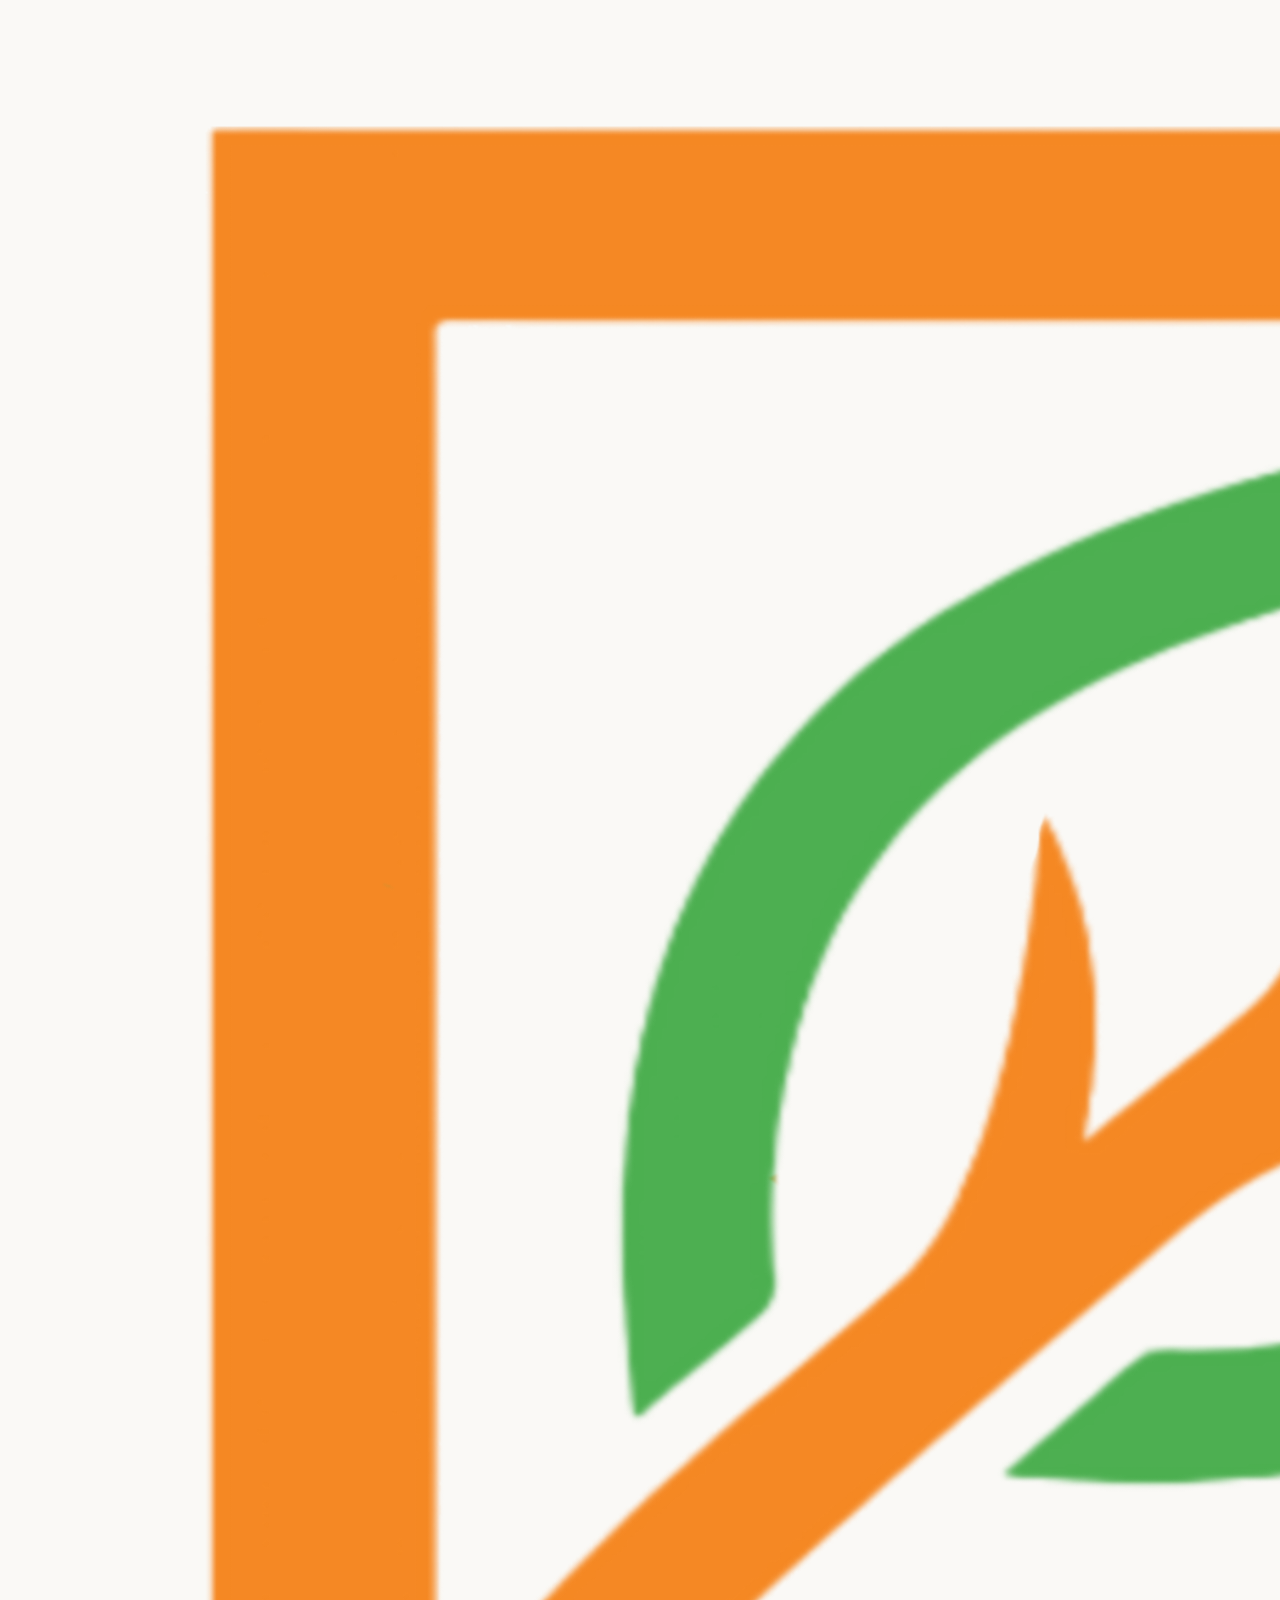
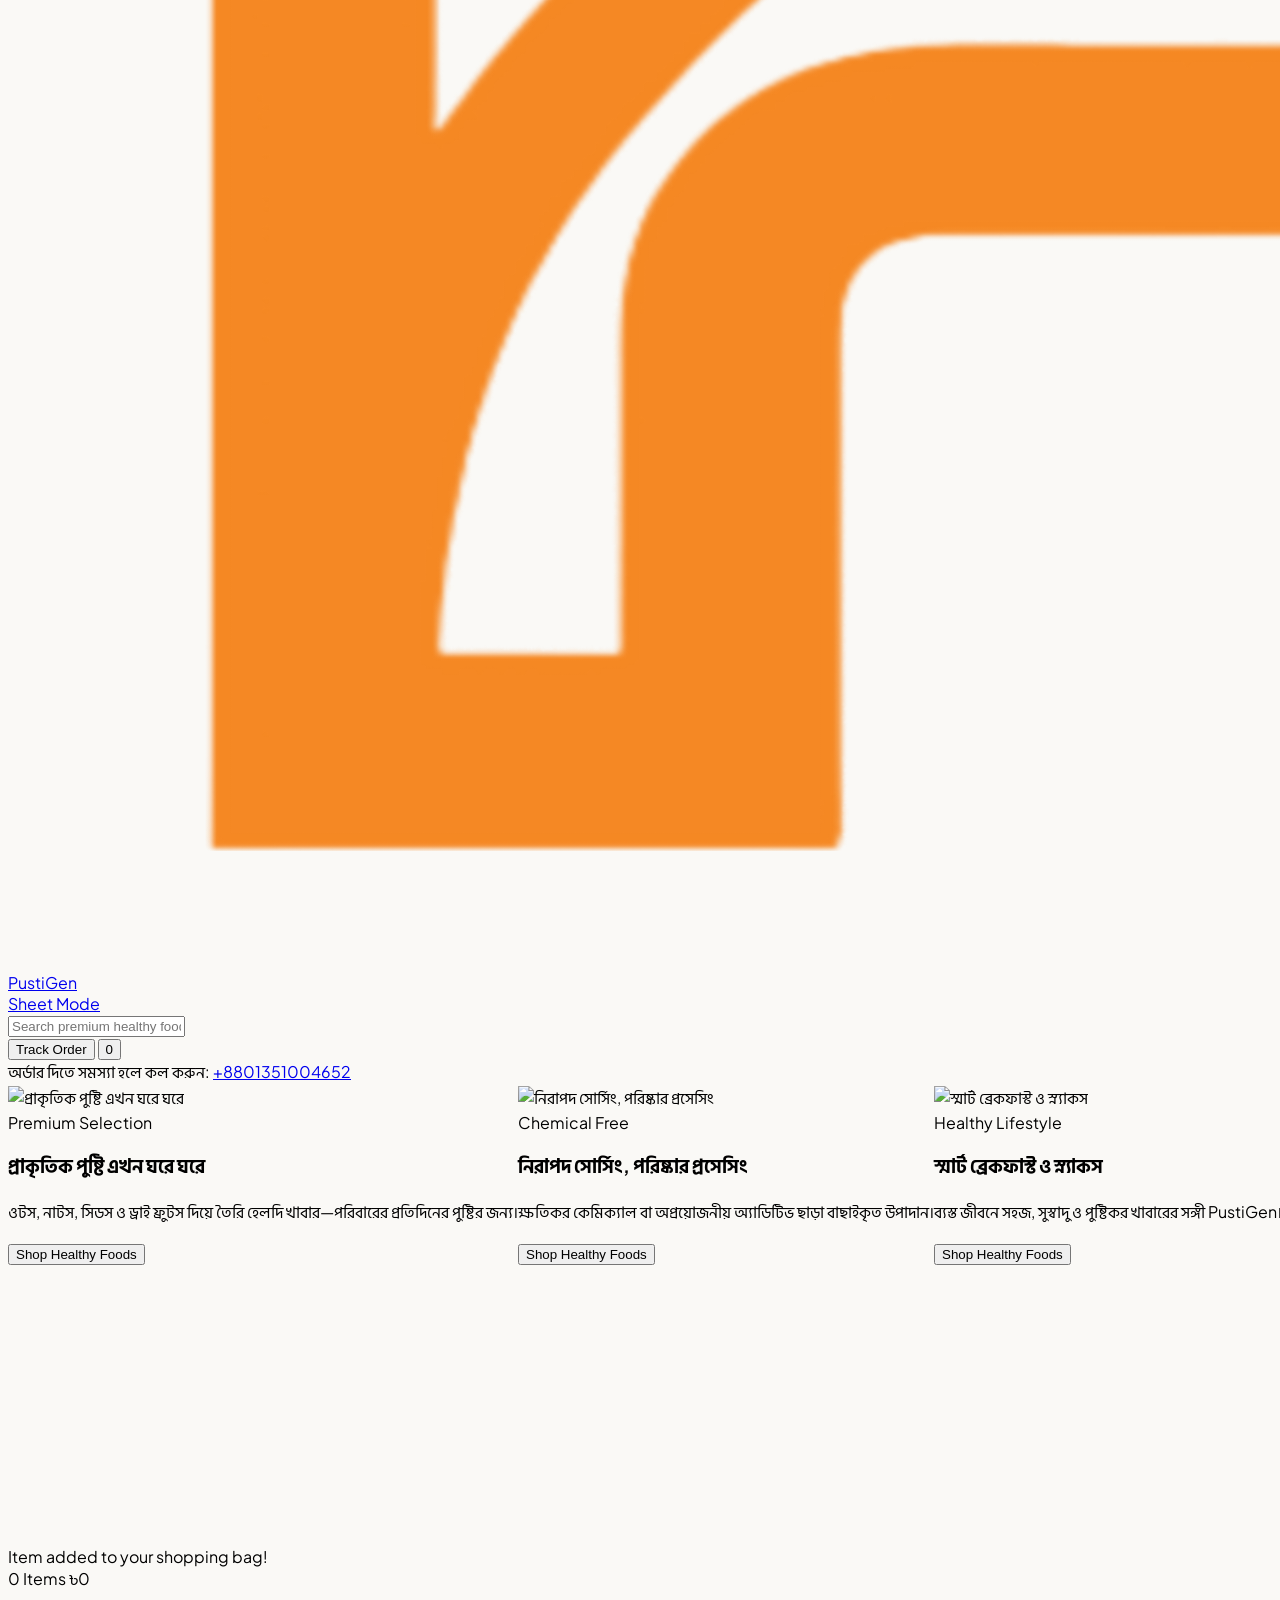
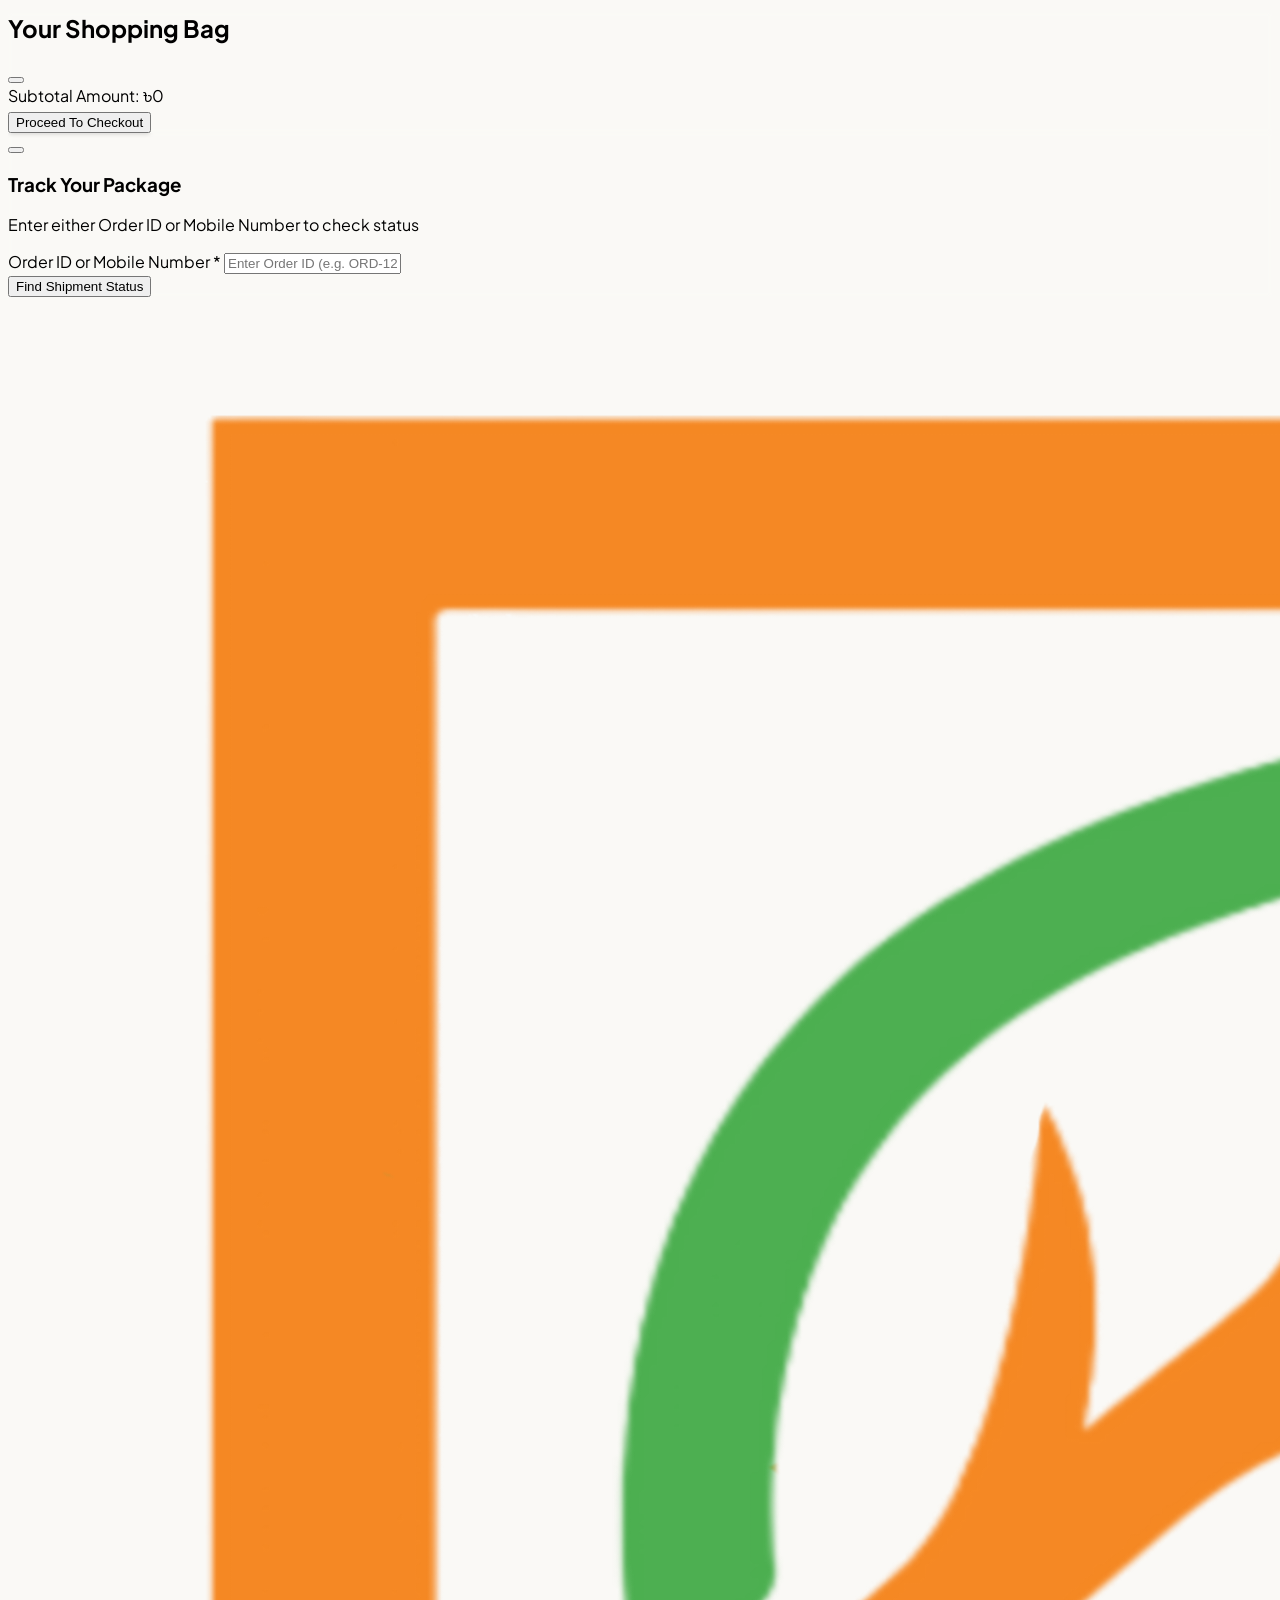
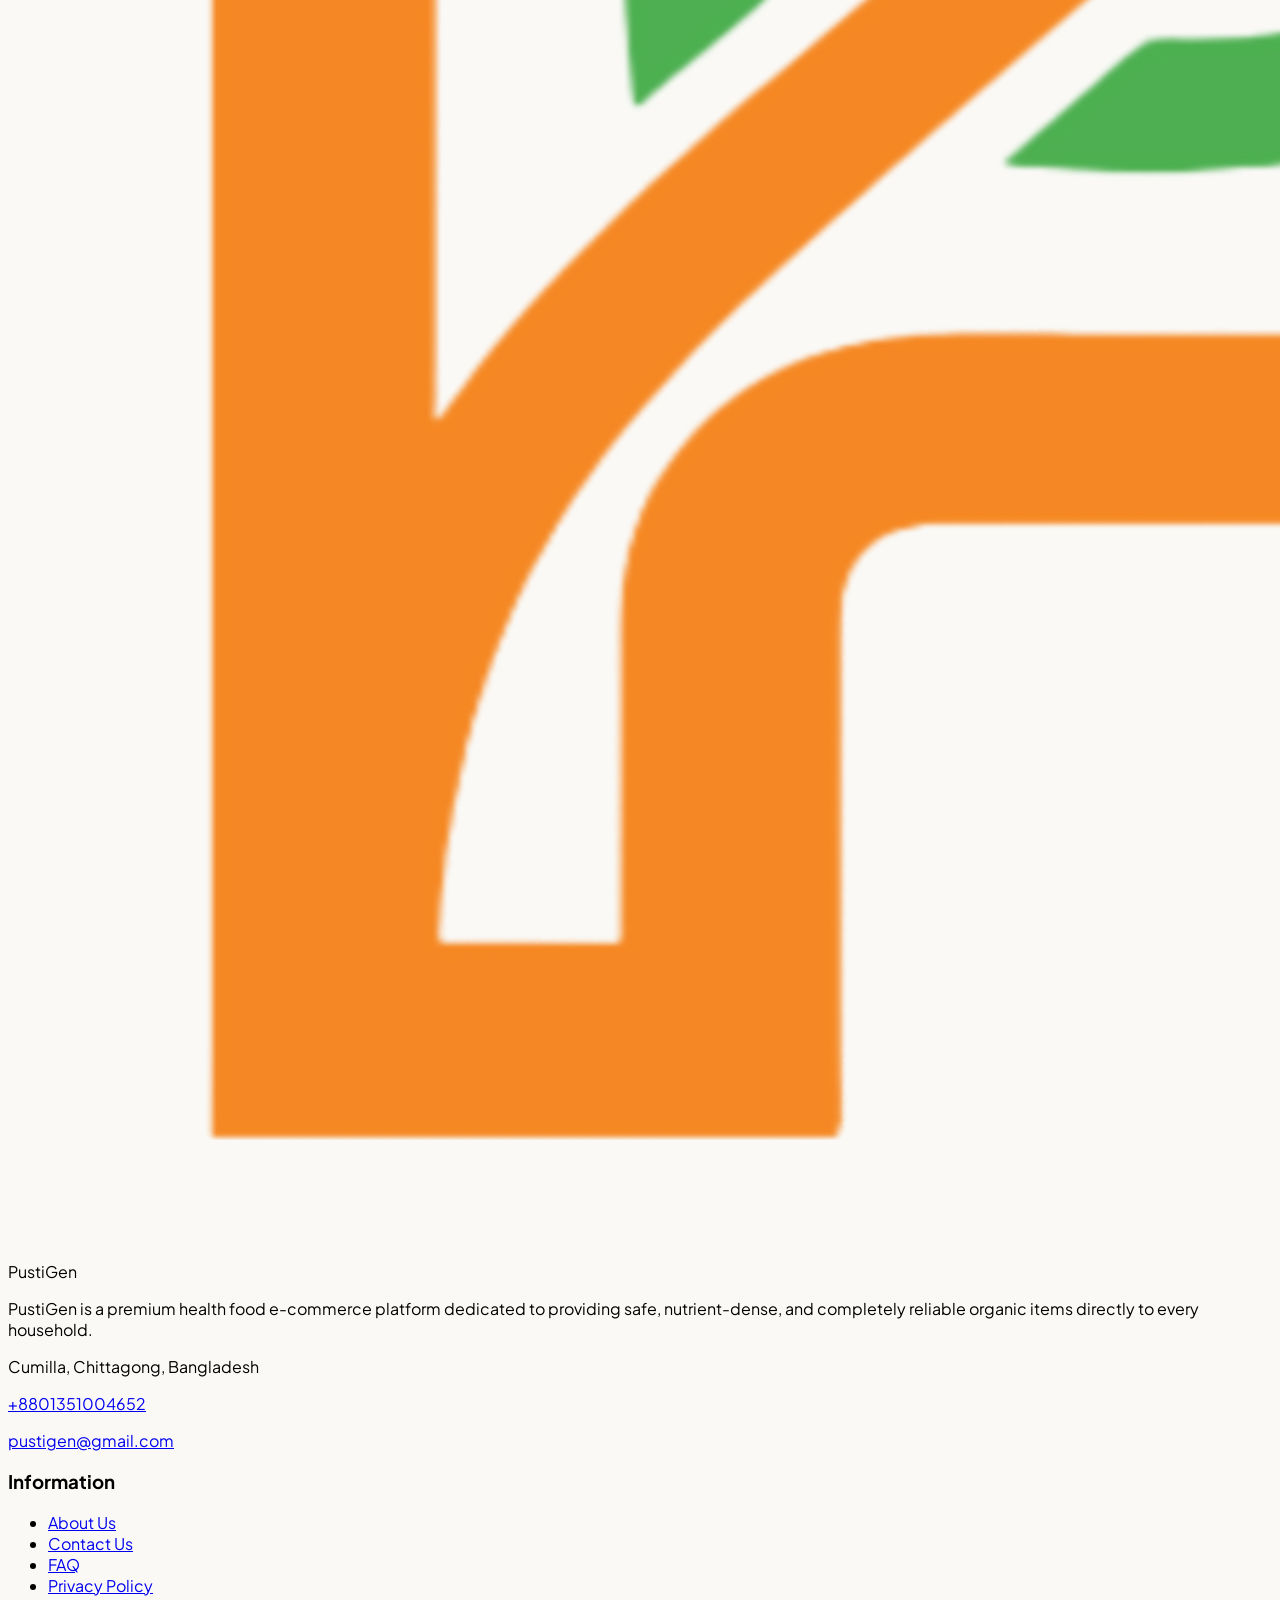
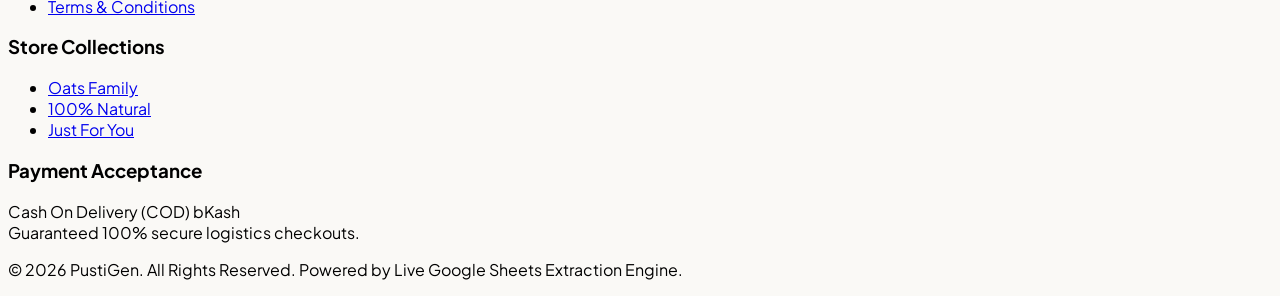
==== commit 96c21946: "Enhance storefront carousel FAQ and checkout delivery" ====
--- a/index.html
+++ b/index.html
@@ -31,62 +31,28 @@
     <script src="https://cdn.tailwindcss.com"></script>
     <!-- Lucide Icons -->
     <script src="https://unpkg.com/lucide@latest"></script>
-    <style>
-        @import url('https://fonts.googleapis.com/css2?family=Plus+Jakarta+Sans:wght@300;400;500;600;700;800&family=Hind+Siliguri:wght@300;400;500;600;700&display=swap');
-        body {
-            font-family: 'Plus Jakarta Sans', 'Hind Siliguri', sans-serif !important;
-            background-color: #faf9f6;
-        }
-        .no-scrollbar::-webkit-scrollbar {
-            display: none;
-        }
-        .no-scrollbar {
-            -ms-overflow-style: none;
-            scrollbar-width: none;
-        }
-        .logoName{
-            width:8rem ;
-        }
-
-        .animate-buy-now {
-            animation-name: rsiShaker;
-            animation-duration: 1.3s;
-            animation-timing-function: cubic-bezier(0.35, 0.06, 0.2, 0.98);
-            animation-iteration-count: infinite;
-            animation-fill-mode: both;
-            }
-
-            @keyframes rsiShaker {
-
-            0%,
-            to {
-                transform: scaleX(1);
-            }
-
-            10%,
-            20% {
-                transform: scale3d(0.97, 0.97, 0.97) rotate(-1deg);
-            }
-
-            30%,
-            50%,
-            70%,
-            90% {
-                transform: scale3d(1.03, 1.03, 1.03) rotate(1deg);
-            }
-
-            40%,
-            60%,
-            80% {
-                transform: scale3d(1.03, 1.03, 1.03) rotate(-1deg);
-            }
-            }
-
-    
-       
-    </style>
+    <link rel="stylesheet" href="styles.css">
+
+    <!-- Meta Pixel Code -->
+    <script>
+    !function(f,b,e,v,n,t,s)
+    {if(f.fbq)return;n=f.fbq=function(){n.callMethod?
+    n.callMethod.apply(n,arguments):n.queue.push(arguments)};
+    if(!f._fbq)f._fbq=n;n.push=n;n.loaded=!0;n.version='2.0';
+    n.queue=[];t=b.createElement(e);t.async=!0;
+    t.src=v;s=b.getElementsByTagName(e)[0];
+    s.parentNode.insertBefore(t,s)}(window, document,'script',
+    'https://connect.facebook.net/en_US/fbevents.js');
+    fbq('init', '2151575015387944');
+    fbq('track', 'PageView');
+    </script>
+    <noscript><img height="1" width="1" style="display:none"
+    src="https://www.facebook.com/tr?id=2151575015387944&ev=PageView&noscript=1"
+    /></noscript>
+    <!-- End Meta Pixel Code -->
+
 </head>
-<body class="text-gray-800 antialiased font-sans">
+<body class="text-gray-800 antialiased font-sans" data-page="home">
 
     <div id="app" class="min-h-screen flex flex-col justify-between">
         
@@ -96,7 +62,7 @@
                 
                 <!-- Brand Identity with Robust SVG Fallback -->
                 <div class="flex items-center gap-3">
-                    <a href="#" onclick="event.preventDefault(); handleHomeNav();" class="flex items-center gap-2.5">
+                    <a href="index.html" class="flex items-center gap-2.5">
                         <div class="w-10 h-10 rounded-lg overflow-hidden flex items-center justify-center p-0.5 shadow-sm">
                             <img src="logo.png" alt="PustiGen Logo" class="w-full h-full object-contain" onerror="this.outerHTML=`<svg viewBox='0 0 100 100' class='w-full h-full'><rect width='100' height='100' rx='15' fill='#000000'/><path d='M25,20 H65 C78,20 85,30 85,42 C85,55 75,63 62,63 H37 V80 H25 Z' fill='none' stroke='#ea580c' stroke-width='8' stroke-linejoin='round' stroke-linecap='round'/><path d='M37,63 C45,50 50,38 68,30 C65,45 58,55 45,58 Z' fill='#22c55e' stroke='#15803d' stroke-width='2'/><path d='M37,63 Q48,50 63,33 M45,54 Q50,47 55,48' stroke='#ea580c' stroke-width='2' fill='none' stroke-linecap='round'/></svg>`">
                         </div>
@@ -238,8 +204,9 @@
                 <div>
                     <h3 class="text-xs font-bold text-gray-900 uppercase tracking-wider mb-4 border-l-4 border-orange-500 pl-2">Information</h3>
                     <ul class="space-y-2 text-xs text-gray-500 font-medium">
-                        <li><a href="#" class="hover:text-orange-600 transition">About Us</a></li>
-                        <li><a href="#" class="hover:text-orange-600 transition">Contact Us</a></li>
+                        <li><a href="about.html" class="hover:text-orange-600 transition">About Us</a></li>
+                        <li><a href="about.html#contact" class="hover:text-orange-600 transition">Contact Us</a></li>
+                        <li><a href="faq.html" class="hover:text-orange-600 transition">FAQ</a></li>
                         <li><a href="#" class="hover:text-orange-600 transition">Privacy Policy</a></li>
                         <li><a href="#" class="hover:text-orange-600 transition">Terms & Conditions</a></li>
                     </ul>
@@ -247,9 +214,9 @@
                 <div>
                     <h3 class="text-xs font-bold text-gray-900 uppercase tracking-wider mb-4 border-l-4 border-orange-500 pl-2">Store Collections</h3>
                     <ul class="space-y-2 text-xs text-gray-500 font-medium">
-                        <li><a href="#" class="hover:text-orange-600 transition">Oats Family</a></li>
-                        <li><a href="#" class="hover:text-orange-600 transition">100% Natural</a></li>
-                        <li><a href="#" class="hover:text-orange-600 transition">Just For You</a></li>
+                        <li><a href="index.html" class="hover:text-orange-600 transition">Oats Family</a></li>
+                        <li><a href="index.html" class="hover:text-orange-600 transition">100% Natural</a></li>
+                        <li><a href="index.html" class="hover:text-orange-600 transition">Just For You</a></li>
                     </ul>
                 </div>
                 <div>
@@ -270,976 +237,9 @@
         </footer>
     </div> 
 
-    <!-- Application Script Block -->
-    <script>
-        // ====================================================================
-        // আপনার নতুন গুগল অ্যাপস স্ক্রিপ্ট (Web App URL) আপডেট করা হয়েছে
-        // ====================================================================
-        const GOOGLE_SCRIPT_URL = "https://script.google.com/macros/s/AKfycbzXx8BUPgH4rPGqOL7M725HfB5vw2iwF9PRlfqwkg4K3q3F0mmw4nGqJZXhcrLievFh1A/exec"; 
-
-        // Local Storage Sample Dataset (কাস্টমার ভিজিট করলে প্রথমে ইনস্ট্যান্ট এই প্রোডাক্টগুলো দেখাবে)
-        const fallbackProductsList = [
-            {
-                id: 'p1',
-                sku: 'PG-reg-ownm-500',
-                title: '(Pre-order) PustiGen | Oats With Nuts Mix',
-                price: 1199,
-                originalPrice: 1600,
-                discountPercent: 15,
-                category: 'Oats Family',
-                image: 'https://drive.google.com/thumbnail?id=1vLXDWYDbQstm_U9DKBpww_mK_2zJjr3j&sz=w2000',
-                details: 'PustiGen Oats With Nuts Mix – পুষ্টিকর স্বাস্থ্যকর 🌿 আপনার দিনের স্মার্ট ও সুষম শুরু💪 প্রতিদিনের সকাল শুরু করুন PustiGen Oats With Nuts Mix দিয়ে — যেখানে রয়েছে হোয়াইট ওটস, রোস্টেড নাটস, কুমড়ার বীজ এবং প্রাকৃতিকভাবে শুকানো খেজুর, কলা, আপেল ও কিসমিসের সুষম সমন্বয়। প্রতিটি বাটিতে পাবেন দারুণ স্বাদ, হালকা ক্রাঞ্চ এবং প্রাকৃতিক মিষ্টতা — যা আপনার ব্রেকফাস্টকে করবে পুষ্টিকর, সহজ এবং উপভোগ্য। আধুনিক ব্যস্ত জীবনের জন্য তৈরি এই Ready-to-Eat Nutrition Blend আপনাকে দেয় পুষ্টি ও সুবিধা একসাথে।অফিস, পড়াশোনা কিংবা ঘরে শান্ত সকালের জন্য এটি হতে পারে আপনার প্রতিদিনের স্বাস্থ্যকর সঙ্গী।🌟 কেন বেছে নেবেন PustiGen Oats With Nuts Mix?⚡ প্রতিটি চামচে সুষম পুষ্টিকমপ্লেক্স কার্বোহাইড্রেট, হেলদি ফ্যাট ও প্ল্যান্ট-ভিত্তিক প্রোটিনের প্রাকৃতিক সমন্বয় সারাদিন এনার্জি ধরে রাখতে সাহায্য করে।🌾 উচ্চমাত্রার ফাইবারপেট ভরা অনুভূতি দেয় এবং স্বাস্থ্যকর খাদ্যাভ্যাস বজায় রাখতে সহায়ক।🥜 নাটস ও সিডসের পুষ্টিগুণআলমন্ড, আখরোট ও কুমড়ার বীজ যোগ করে দারুণ স্বাদ, ক্রাঞ্চ এবং প্রাকৃতিক পুষ্টি।🍌 প্রাকৃতিক মিষ্টতাখেজুর, কলা, আপেল ও কিসমিসের স্বাদ — কোনো Refined Sugar বা Artificial Sweetener ছাড়াই।⏱ মাত্র ৩–৫ মিনিটে প্রস্তুতদুধ বা পানির সাথে খুব সহজেই তৈরি করা যায় — ব্যস্ত সকালের জন্য একদম পারফেক্ট।🌿 বিশ্বস্ত উপাদানআমরা বিশ্বাস করি পরিষ্কার ও খাঁটি উপাদানে।প্রতিটি প্যাকেট Preservative-Free এবং যত্নসহকারে তৈরি, যাতে থাকে বিশুদ্ধতা ও সতেজতা।উপাদানসমূহ:White OatsRoasted Crushed AlmondsRoasted Crushed WalnutsPumpkin SeedsDate ChunksBlack RaisinsDehydrated Date PowderDehydrated BananaDehydrated Appleপ্রতিটি উপাদান এমনভাবে শুকানো হয়েছে যাতে স্বাদ, গঠন ও পুষ্টিগুণ অক্ষুণ্ণ থাকে।কোনো Artificial Additives নয়, কোনো আপোষ নয়।🥛 প্রস্তুত প্রণালী1️⃣ ১ কাপ দুধ বা পানি মাঝারি আঁচে গরম করুন2️⃣ ৩ টেবিল চামচ PustiGen Mix মেশান3️⃣ ৩–৫ মিনিট নেড়ে রান্না করুন4️⃣ গরম পরিবেশন করুন অথবা Overnight রেখে ঠান্ডা উপভোগ করুন👉 ইচ্ছা করলে মধু, দারুচিনি বা দই যোগ করতে পারেন।👨‍👩‍👧 কার জন্য উপযোগী?✔ ব্যস্ত অফিস কর্মী ও শিক্ষার্থী✔ পরিবার ও শিশুদের স্বাস্থ্যকর ব্রেকফাস্ট✔ স্বাস্থ্য সচেতন মানুষ✔ জিম ও ফিটনেস সচেতন ব্যক্তি✔ Processed Cereal এর স্বাস্থ্যকর বিকল্প খুঁজছেন যারা',
-                features: [],
-                available: true,
-                availableOn: '',
-            }
-        ];
-        const defaultCategoryOrder = [];
-
-        // Core Frontend Application State (ডিফল্ট প্রোডাক্ট দিয়ে ইনস্ট্যান্ট লোড হবে)
-        let state = {
-            products: fallbackProductsList, 
-            cart: [],
-            orders: [],
-            currentPage: 'home',
-            selectedProduct: null,
-            searchFilter: '',
-            expandedCategories: {}, 
-            locations: {
-  "Bagerhat": ["Bagerhat Sadar", "Chitalmari", "Fakirhat", "Kachua", "Mollahat", "Mongla", "Morrelganj", "Rampal", "Sarankhola"],
-  "Bandarban": ["Alikadam", "Bandarban Sadar", "Thanchi", "Lama", "Naikhongchhari", "Rowangchhari", "Ruma"],
-  "Barguna": ["Amtali", "Bamna", "Barguna Sadar", "Betagi", "Patharghata", "Taltali"],
-  "Barisal": ["Agailjhara", "Babuganj", "Bakerganj", "Banaripara", "Gaurnadi", "Hizla", "Barisal Sadar", "Mehendiganj", "Muladi", "Wazirpur"],
-  "Bhola": ["Bhola Sadar", "Burhanuddin", "Char Fasson", "Daulatkhan", "Lalmohan", "Manpura", "Tazumuddin"],
-  "Bogura": ["Adamdighi", "Bogura Sadar", "Dhunat", "Dhupchanchia", "Gabtali", "Kahaloo", "Nandigram", "Sahjahanpur", "Shariakandi", "Sherpur", "Shibganj", "Sonatala"],
-  "Brahmanbaria": ["Akhaura", "Ashuganj", "Brahmanbaria Sadar", "Kasba", "Nabinagar", "Nasirnagar", "Sarail", "Bijoynagar"],
-  "Chandpur": ["Chandpur Sadar", "Faridganj", "Haimchar", "Haziganj", "Kachua", "Matlab Dakshin", "Matlab Uttar", "Shahrasti"],
-  "Chattogram": ["Boalkhali", "Chandanaish", "Chattogram Sadar", "Fatikchhari", "Hathazari", "Lohagara", "Mirsharai", "Patiya", "Rangunia", "Raozan", "Sandwip", "Satkania", "Sitakunda"],
-  "Chuadanga": ["Alamdanga", "Chuadanga Sadar", "Damurhuda", "Jibannagar"],
-  "Cox's Bazar": ["Chakaria", "Cox's Bazar Sadar", "Kutubdia", "Maheshkhali", "Pekua", "Ramu", "Teknaf", "Ukhia"],
-  "Cumilla": ["Barura", "Brahmanpara", "Burichang", "Chandina", "Chauddagram", "Cumilla Adarsha Sadar", "Cumilla Sadar Dakshin", "Daudkandi", "Debidwar", "Homna", "Laksam", "Lalmai", "Meghna", "Monohargonj", "Muradnagar", "Nagalkot", "Titas"],
-  "Dhaka": ["Dhaka Sadar (Sadarghat/Kotwali)", "Keraniganj", "Dhamrai", "Dohar", "Nawabganj", "Savar"],
-  "Dinajpur": ["Birampur", "Birganj", "Biral", "Bochaganj", "Chirirbandar", "Phulbari", "Ghoraghat", "Hakimpur", "Kaharole", "Khansama", "Dinajpur Sadar", "Nawabganj", "Parbatipur"],
-  "Faridpur": ["Alfadanga", "Bhanga", "Boalmari", "Charbhadrasan", "Faridpur Sadar", "Madhukhali", "Nagarkanda", "Sadarpur", "Saltha"],
-  "Feni": ["Chhagalnaiya", "Daganbhuiyan", "Feni Sadar", " ফুলগাজী (Fulgazi)", "Parshuram", "Sonagazi"],
-  "Gaibandha": ["Fulchhari", "Gaibandha Sadar", "Gobindaganj", "Palashbari", "Sadullapur", "Saghata", "Sundarganj"],
-  "Gazipur": ["Gazipur Sadar", "Kaliakair", "Kaliganj", "Kapasia", "Sreepur"],
-  "Gopalganj": ["Gopalganj Sadar", "Kashiani", "Kotlipara", "Muksudpur", "Tungipara"],
-  "Habiganj": ["Ajmiriganj", "Bahubal", "Baniyachong", "Chunarughat", "Habiganj Sadar", " লাখাই (Lakhai)", "Madhabpur", "Nabiganj"],
-  "Jamalpur": ["Bakshiganj", "Dewanganj", "Islampur", "Jamalpur Sadar", "Madarganj", "Melandah", "Sarishabari"],
-  "Jashore": ["Abhaynagar", "Bagherpara", "Chaugachha", "Jhikargachha", "Keshabpur", "Jashore Sadar", "Monirampur", "Sharsha"],
-  "Jhalokathi": ["Jhalokathi Sadar", "Kathalia", "Nalchity", "Rajapur"],
-  "Jhenaidah": ["Harinakunda", "Jhenaidah Sadar", "Kaliganj", "Kotchandpur", "Maheshpur", "Shailkupa"],
-  "Joypurhat": ["Akkelpur", "Joypurhat Sadar", "Kalai", "Khetlal", "Panchbibi"],
-  "Khagrachhari": ["Dighinala", "Guimara", "Khagrachhari Sadar", "Lakshmichhari", "Mahalchhari", "Manikchhari", "Matiranga", "Panchhari"],
-  "Khulna": ["Batiaghata", "Dacope", "Dumuria", "Dighalia", "Phultala", "Koyra", "Paikgachha", "Rupsha", "Terokhada"],
-  "Kishoreganj": ["Austagram", "Bajitpur", "Bhairab", "Hossainpur", "Itna", "Karimganj", "Katiadi", "Kishoreganj Sadar", "Kuliarchar", "Mithamain", "Nikli", "Pakundia", "Tarail"],
-  "Kurigram": ["Bhurungamari", "Char Rajibpur", "Chilmari", "Ulipur", "Kurigram Sadar", "Nageshwari", "Phulbari", "Rowmari"],
-  "Kushtia": ["Bheramara", "Daulatpur", "Khoksa", "Kumarkhali", "Kushtia Sadar", "Mirpur"],
-  "Lakshmipur": ["Kamalnagar", "Lakshmipur Sadar", "Raipur", "Ramganj", "Ramgati"],
-  "Lalmonirhat": ["Aditmari", "Hatibandha", "Kaliganj", "Lalmonirhat Sadar", "Patgram"],
-  "Madaripur": ["Kalkini", "Madaripur Sadar", "Rajoir", "Shibchar"],
-  "Magura": ["Magura Sadar", "Mohammadpur", "Salikha", "Sreepur"],
-  "Manikganj": ["Daulatpur", "Ghior", "Harirampur", "Manikganj Sadar", "Saturia", "Shivalaya", "Singair"],
-  "Meherpur": ["Gangni", "Meherpur Sadar", "Mujibnagar"],
-  "Moulvibazar": ["Barlekha", "Kamalganj", "Kulaura", "Moulvibazar Sadar", "Rajnagar", "Sreemangal"],
-  "Munshiganj": ["Gazaria", "Lohajang", "Munshiganj Sadar", "Sirajdikhan", "Sreenagar", "Tongibari"],
-  "Mymensingh": ["Bhaluka", "Dhobaura", " ফুলপুর (Phulpur)", "Gafargaon", "Gauripur", "Haluaghat", "Ishwarganj", "Mymensingh Sadar", "Muktagachha", "Nandail", "Trishal"],
-  "Naogaon": ["Atrai", "Badalgachhi", "Dhamoirhat", "Manda", "Mahadebpur", "Naogaon Sadar", "Niamatpur", "Patnitala", "Porsha", "Raninagar", "Sapahar"],
-  "Narail": ["Kalia", "Lohagara", "Narail Sadar"],
-  "Narayanganj": ["Araihazar", "Bandar", "Narayanganj Sadar", "Rupganj", "Sonargaon"],
-  "Narsingdi": ["Belabo", "Monohardi", "Narsingdi Sadar", "Palash", "Raipura", "Shibpur"],
-  "Natore": ["Bagatipara", "Baraigram", "Gurudaspur", "Lalpur", "Natore Sadar", "Singra"],
-  "Netrokona": ["Atpara", "Barhatta", "Durgapur", "Khaliajuri", "Kalmakanda", "Kendua", "Madan", "Mohanganj", "Netrokona Sadar", "Purbadhala"],
-  "Nilphamari": ["Dimla", "Domar", "Jaldhaka", "Kishoreganj", "Nilphamari Sadar", "Saidpur"],
-  "Noakhali": ["Begumganj", "Noakhali Sadar", "Chatkhil", "Companyganj", "Hatiya", "Kabirhat", "Senbagh", "Subarnachar"],
-  "Pabna": ["Atgharia", "Bera", "Bhangura", "Chatmohar", "Faridpur", "Ishwardi", "Pabna Sadar", "Santhia", "Sujanagar"],
-  "Panchagarh": ["Atwari", "Boda", "Debiganj", "Panchagarh Sadar", "Tetulia"],
-  "Patuakhali": ["Bauphal", "Dashmina", "Galachipa", "Kalapara", "Mirzaganj", "Patuakhali Sadar", "Rangabali"],
-  "Pirojpur": ["Bhandaria", "Kawkhali", "Mathbaria", "Nazirpur", "Nesarabad (Swarupkati)", "Pirojpur Sadar", "Zianagar"],
-  "Rajshahi": ["Bagha", "Bagmara", "Boalia", "Charghat", "Durgapur", "Godagari", "Mohanpur", "Paba", "Puthia", "Tanore"],
-  "Rajbari": ["Baliakandi", "Goalanda", "Kalukhali", "Pangsha", "Rajbari Sadar"],
-  "Rangamati": ["Bagaichhari", "Barkal", "Belaichhari", "Juraichhari", "Kaptai", "Kawkhali", "Langadu", "Naniarchar", "Rajasthali", "Rangamati Sadar"],
-  "Rangpur": ["Badarganj", "Gangachhara", "Kaunia", "Mithapukur", "Pirgachha", "Pirganj", "Rangpur Sadar", "Taraganj"],
-  "Satkhira": ["Assasuni", "Debhata", "Kalaroa", "Kaliganj", "Satkhira Sadar", "Shyamnagar", "Tala"],
-  "Shariatpur": ["Bhedarganj", "Damudya", "Gosairhat", "Janjira", "Naria", "Shariatpur Sadar"],
-  "Sherpur": ["Jhenaigati", "Nakla", "Nalitabari", "Sherpur Sadar", "Sreebardi"],
-  "Sirajganj": ["Belkuchi", "Chauhali", "Kamarkhanda", "Kazipur", "Raiganj", "Shahjadpur", "Sirajganj Sadar", "Tarash", "Ullahpara"],
-  "Sunamganj": ["Bishwamvarpur", "Chhatak", "Derai", "Dharamapasha", "Dowarabazar", "Jagannathpur", "Jamalganj", "Sullah", "Sunamganj Sadar", "Tahirpur"],
-  "Sylhet": ["Balaganj", "Beani Bazar", "Bishwanath", "Companiganj", "Dakshin Surma", "Fenchuganj", "Golapganj", "Gowainghat", "Jaintiapur", "Kanaihat", "Sylhet Sadar", "Zakiganj"],
-  "Tangail": ["Basail", "Bhuapur", "Delduar", "Dhanbari", "Ghatail", "Gopalpur", "Kalihati", "Madhupur", "Mirzapur", "Nagarpur", "Sakhipur", "Tangail Sadar"],
-  "Thakurgaon": ["Baliadangi", "Haripur", "Pirganj", "Ranisankail", "Thakurgaon Sadar"],
-  "Noakhali": ["Begumganj", "Noakhali Sadar", "Chatkhil", "Companyganj", "Hatiya", "Kabirhat", "Senbagh", "Subarnachar"]
-            }
-        };
-
-        // Boot and load data
-        window.addEventListener('DOMContentLoaded', async () => {
-            // ১. কাস্টমার যাতে সাথে সাথে প্রোডাক্ট দেখে তার জন্য লোকাল রেন্ডার
-            setupHistoryTracking();
-            loadOrdersCache();
-            syncCartCounters();
-            renderApplicationCanvas();
-
-            // ২. ব্যাকগ্রাউন্ডে গুগল শিট থেকে ডাটা কল হবে এবং প্রোডাক্ট লিস্ট আপডেট করবে
-            await fetchProductsFromSheet();
-        });
-
-        // ----------------- MOBILE BACK BUTTON NAVIGATION CONTROLLER -----------------
-        function setupHistoryTracking() {
-            history.replaceState({ page: 'home' }, '');
-            
-            window.addEventListener('popstate', (event) => {
-                if (event.state && event.state.page) {
-                    state.currentPage = event.state.page;
-                    if (event.state.page === 'details') {
-                        state.selectedProduct = event.state.product;
-                    }
-                    renderApplicationCanvas();
-                } else {
-                    state.currentPage = 'home';
-                    renderApplicationCanvas();
-                }
-            });
-        }
-
-        function navigateTo(targetPage, paramData = null) {
-            state.currentPage = targetPage;
-            
-            if (targetPage === 'home') {
-                history.pushState({ page: 'home' }, '');
-            } else if (targetPage === 'details' && paramData) {
-                state.selectedProduct = paramData;
-                history.pushState({ page: 'details', product: paramData }, '');
-            } else if (targetPage === 'checkout') {
-                history.pushState({ page: 'checkout' }, '');
-            }
-
-            window.scrollTo({ top: 0, behavior: 'smooth' });
-            renderApplicationCanvas();
-        }
-
-        function handleHomeNav() {
-            navigateTo('home');
-        }
-
-        // ----------------- GOOGLE SHEETS DATA STREAM EXTRACTION -----------------
-        async function fetchProductsFromSheet() {
-            try {
-                if (!GOOGLE_SCRIPT_URL || GOOGLE_SCRIPT_URL.includes("AKfycbygGqfF_Kveq9Qe2p8t7G-U_fU6D6v9Q4N5B6X7Y8Z9")) {
-                    console.warn("Using Fallback Local Storage Products.");
-                    return;
-                }
-
-                const response = await fetch(GOOGLE_SCRIPT_URL);
-                if (!response.ok) throw new Error("Network Response Error");
-                const data = await response.json();
-                
-                if (data && data.length > 0) {
-                    state.products = data;
-                    document.getElementById('syncIndicatorDot').className = "w-2.5 h-2.5 rounded-full bg-emerald-500 animate-pulse";
-                    document.getElementById('syncIndicatorText').innerText = "Live Sheet Sync Active";
-                    // শিটের ডাটা লোড হওয়ার সাথে সাথে হোমপেজ রেন্ডার হবে
-                    if (state.currentPage === 'home') {
-                        renderHomePageView();
-                    }
-                }
-            } catch (err) {
-                console.error("Failed to load spreadsheet products. Keeping cache active.", err);
-                document.getElementById('syncIndicatorDot').className = "w-2.5 h-2.5 rounded-full bg-orange-500 animate-pulse";
-                document.getElementById('syncIndicatorText').innerText = "Offline Cache Active";
-            }
-        }
-
-        function loadOrdersCache() {
-            const cache = localStorage.getItem('pustigen_orders_history');
-            state.orders = cache ? JSON.parse(cache) : [];
-        }
-
-        function saveOrderToCache(order) {
-            state.orders.unshift(order);
-            localStorage.setItem('pustigen_orders_history', JSON.stringify(state.orders));
-        }
-
-        function normalizeBangladeshPhone(input) {
-            if (!input) return '';
-            let digits = String(input).replace(/\D/g, '');
-            if (digits.startsWith('880')) digits = digits.slice(3);
-            if (digits.startsWith('0') && digits.length === 11) return digits;
-            if (!digits.startsWith('0') && digits.length === 10) return `0${digits}`;
-            return digits;
-        }
-
-        function handleGlobalSearch(val) {
-            state.searchFilter = val.toLowerCase();
-            if (state.currentPage === 'home') {
-                renderHomePageView();
-            }
-        }
-
-        function calculateDiscountPercent(product) {
-            const price = Number(product.price || 0);
-            const originalPrice = Number(product.originalPrice || 0);
-            if (!originalPrice || originalPrice <= price) return null;
-            return Math.round(((originalPrice - price) / originalPrice) * 100);
-        }
-
-        function getProductCategories(product) {
-            const raw = product.category || '';
-            if (Array.isArray(raw)) return raw.map(c => String(c).trim()).filter(Boolean);
-            return String(raw)
-                .split(',')
-                .map(c => c.trim())
-                .filter(Boolean);
-        }
-
-        function formatOrderDateTime(dateInput = new Date()) {
-            const d = new Date(dateInput);
-            const pad = (n) => String(n).padStart(2, '0');
-            return `${d.getFullYear()}-${pad(d.getMonth() + 1)}-${pad(d.getDate())} ${pad(d.getHours())}:${pad(d.getMinutes())}:${pad(d.getSeconds())}`;
-        }
-        function escapeHtml(value = '') {
-            return String(value)
-                .replace(/&/g, '&amp;')
-                .replace(/</g, '&lt;')
-                .replace(/>/g, '&gt;')
-                .replace(/"/g, '&quot;')
-                .replace(/'/g, '&#39;');
-        }
-
-        function formatProductDetails(detailsText) {
-            const details = (detailsText || 'Premium healthy choice collected organic selection item.').trim();
-            return escapeHtml(details);
-        }
-
-
-        function deployToastAlert(text, mode = 'success') {
-            const toast = document.getElementById('toastSystem');
-            const msgSlot = document.getElementById('toastMessageSlot');
-            const iconSlot = document.getElementById('toastIconSlot');
-            
-            msgSlot.innerText = text;
-            iconSlot.innerHTML = mode === 'success' 
-                ? `<i data-lucide="check-circle" class="w-5 h-5 text-emerald-400"></i>` 
-                : `<i data-lucide="alert-circle" class="w-5 h-5 text-red-400"></i>`;
-            
-            lucide.createIcons();
-            toast.classList.remove('opacity-0', 'translate-y-10', 'pointer-events-none');
-            toast.classList.add('opacity-100', 'translate-y-0');
-            
-            setTimeout(() => {
-                toast.classList.add('opacity-0', 'translate-y-10', 'pointer-events-none');
-                toast.classList.remove('opacity-100', 'translate-y-0');
-            }, 3000);
-        }
-
-        // Fixed Toggle for Shopping Cart Drawer (Corrected Scoping)
-        function toggleCartDrawer() {
-            const el = document.getElementById('cartDrawerWrapper');
-            if (el.classList.contains('hidden')) {
-                el.classList.remove('hidden');
-                renderCartDrawerList();
-            } else {
-                el.classList.add('hidden');
-            }
-        }
-
-        function renderApplicationCanvas() {
-            const canvas = document.getElementById('mainCanvas');
-            
-            const splash = document.getElementById('initialSplashLoader');
-            if (splash) splash.remove();
-
-            if (state.currentPage === 'home') {
-                renderHomePageView();
-            } else if (state.currentPage === 'details') {
-                renderDetailsPageView();
-            } else if (state.currentPage === 'checkout') {
-                renderCheckoutPageView();
-            }
-            lucide.createIcons();
-        }
-
-        // HOME PAGE VIEW MODULE
-        function renderHomePageView() {
-            const canvas = document.getElementById('mainCanvas');
-            
-            const filtered = state.products.filter(p => 
-                p.title.toLowerCase().includes(state.searchFilter) || 
-                (p.sku && p.sku.toLowerCase().includes(state.searchFilter))
-            );
-
-            const discoveredCategories = [...new Set(filtered.flatMap(getProductCategories))];
-            const orderedCategories = [...defaultCategoryOrder, ...discoveredCategories.filter(c => !defaultCategoryOrder.includes(c))];
-            const categorySections = orderedCategories.map(categoryName => {
-                const productsInCategory = filtered.filter(p => getProductCategories(p).includes(categoryName));
-                return generateSliderRowMarkup(categoryName, productsInCategory);
-            }).join('');
-
-            canvas.innerHTML = `
-                <!-- Promotion Banner -->
-                <div class="relative w-full bg-gradient-to-r from-amber-50 to-orange-50 py-10 px-4 border-b border-orange-100 mb-8">
-                    <div class="max-w-7xl mx-auto flex flex-col md:flex-row items-center justify-between gap-8">
-                        <div class="flex-1 space-y-4 text-center md:text-left">
-                            <span class="inline-block bg-orange-600 text-white text-[10px] px-3 py-1 rounded-full font-bold uppercase tracking-wider">Premium Selection</span>
-                            <h1 class="text-3xl md:text-5xl font-black text-gray-900 leading-tight">
-                                Direct From Nature <br>
-                                <span class="text-orange-600">To Your Happy Home</span>
-                            </h1>
-                            <p class="text-gray-600 text-xs md:text-sm max-w-md">No harmful chemicals, heavy synthetic metals, or processed additives. Absolute nourishment certified via rigid local sourcing nets.</p>
-                        </div>
-                        <div class="flex-1 flex justify-center">
-                            <div class="relative w-64 h-64 md:w-80 md:h-80 rounded-full bg-amber-100 flex items-center justify-center shadow-inner">
-                                <img src="https://drive.google.com/thumbnail?id=1Yytx-yQPMOh7cPxFG6Ju6JqzFpSH5F9U&sz=w2000" class="w-48 h-48 md:w-64 md:h-64 object-contain rounded-xl">
-                            </div>
-                        </div>
-                    </div>
-                </div>
-
-                <div class="max-w-7xl mx-auto px-4 space-y-12 pb-12">
-                    ${categorySections}
-                </div>
-            `;
-            lucide.createIcons();
-        }
-
-        // Horizontal slider containing "See All" inline expand option (No Popups!)
-        function generateSliderRowMarkup(categoryName, productSubarray) {
-            const isExpanded = state.expandedCategories[categoryName] || false;
-            
-            if (isExpanded) {
-                return `
-                    <section class="space-y-4 border-b pb-8">
-                        <div class="flex justify-between items-end border-b border-gray-100 pb-2">
-                            <div>
-                                <h2 class="text-lg font-extrabold text-gray-900 tracking-tight">${categoryName}</h2>
-                                <p class="text-[11px] text-emerald-600 font-bold">Showing all active products in grid view</p>
-                            </div>
-                            <button onclick="toggleCategoryExpand('${categoryName}', false)" class="text-xs font-bold text-gray-500 hover:text-orange-600 transition flex items-center gap-1">
-                                <span>Collapse</span>
-                                <i data-lucide="chevron-up" class="w-3.5 h-3.5"></i>
-                            </button>
-                        </div>
-                        
-                        <div class="grid grid-cols-2 sm:grid-cols-3 lg:grid-cols-4 gap-4">
-                            ${productSubarray.map(p => getProductCardMarkup(p)).join('')}
-                        </div>
-                    </section>
-                `;
-            }
-
-            return `
-                <section class="space-y-4">
-                    <div class="flex justify-between items-end border-b border-gray-100 pb-2">
-                        <div>
-                            <h2 class="text-lg font-extrabold text-gray-900 tracking-tight">${categoryName}</h2>
-                            <p class="text-[11px] text-gray-400 font-medium">Swipe or shift horizontally to explore more items</p>
-                        </div>
-                        <button onclick="toggleCategoryExpand('${categoryName}', true)" class="text-xs font-bold text-orange-600 hover:text-orange-700 transition flex items-center gap-1">
-                            <span>See All</span>
-                            <i data-lucide="arrow-right" class="w-3.5 h-3.5"></i>
-                        </button>
-                    </div>
-                    
-                    <div class="flex gap-4 overflow-x-auto pb-4 no-scrollbar scroll-smooth snap-x">
-                        ${productSubarray.length > 0 ? productSubarray.map(p => `
-                            <div class="min-w-[240px] sm:min-w-[260px] max-w-[260px] snap-start bg-white rounded-xl border border-gray-100 overflow-hidden shadow-sm hover:shadow-md transition flex flex-col justify-between relative">
-                                <div class="relative cursor-pointer bg-gray-50 aspect-square p-2 flex items-center justify-center" onclick="navigateTo('details', ${JSON.stringify(p).replace(/"/g, '&quot;')})">
-                                    <img src="${p.image}" alt="${p.title}" class="object-cover max-h-full max-w-full rounded-lg ${!p.available ? '' : ''}">
-                                    ${calculateDiscountPercent(p) && p.available ? `<span class="absolute top-2 left-2 bg-emerald-500 text-white text-[10px] font-bold px-2 py-0.5 rounded-full">${calculateDiscountPercent(p)}% OFF</span>` : ''}
-                                    ${p.sku ? `<span class="absolute bottom-2 right-2 bg-gray-900/60 text-white text-[9px] font-mono px-1.5 py-0.5 rounded">${p.sku}</span>` : ''}
-                                    
-                                    <!-- Not Available Overlays -->
-                                    ${!p.available ? `<span class="absolute bottom-2 left-2 bg-red-600 text-white text-[10px] font-bold rounded px-2 py-0.5 shadow-lg border border-red-500 opacity-80">Not Available</span>` : ''}
-                                </div>
-                                <div class="p-4 space-y-2 flex-grow flex flex-col justify-between">
-                                    <div class="cursor-pointer" onclick="navigateTo('details', ${JSON.stringify(p).replace(/"/g, '&quot;')})">
-                                        <h3 class="text-xs font-bold text-gray-800 line-clamp-2 hover:text-orange-600 transition min-h-[32px]">${p.title}</h3>
-                                        ${p.availableOn ? `<p class="text-[10px] text-amber-700 font-semibold mt-1">Available on: ${formatOrderDateTime(p.availableOn)}</p>` : ''}
-                                    </div>
-                                    <div class="text-[10px] font-bold text-emerald-700 bg-emerald-50 border border-emerald-100 rounded px-2 py-1 w-fit">Delivery Free</div>
-                                    <div class="pt-1 flex items-center justify-between">
-                                        <div class="flex items-baseline gap-1.5">
-                                            <span class="text-sm font-extrabold text-orange-600">৳${p.price}</span>
-                                            ${p.originalPrice ? `<span class="text-[10px] text-gray-400 line-through">৳${p.originalPrice}</span>` : ''}
-                                        </div>
-                                        ${p.available ? `
-                                            <button onclick="executeProductInject('${p.id}')" class="p-2 bg-orange-50 hover:bg-orange-600 text-orange-600 hover:text-white rounded-lg transition">
-                                                <i data-lucide="shopping-cart" class="w-4 h-4"></i>
-                                            </button>
-                                        ` : `
-                                            <button disabled class="p-2 bg-gray-100 text-gray-400 rounded-lg cursor-not-allowed">
-                                                <i data-lucide="slash" class="w-4 h-4"></i>
-                                            </button>
-                                        `}
-                                    </div>
-                                </div>
-                            </div>
-                        `).join('') : `
-                            <div class="w-full text-center py-6 text-xs text-gray-400">No active products populated in this lane yet.</div>
-                        `}
-                    </div>
-                </section>
-            `;
-        }
-
-        // Helper Card Markup with Not Available features
-        function getProductCardMarkup(p) {
-            return `
-                <div class="bg-white rounded-xl border border-gray-100 overflow-hidden shadow-sm hover:shadow-md transition flex flex-col justify-between relative">
-                    <div class="relative cursor-pointer bg-gray-50 aspect-square p-2 flex items-center justify-center" onclick="navigateTo('details', ${JSON.stringify(p).replace(/"/g, '&quot;')})">
-                        <img src="${p.image}" alt="${p.title}" class="object-cover max-h-full max-w-full rounded-lg ${!p.available ? 'opacity-40' : ''}">
-                        ${calculateDiscountPercent(p) && p.available ? `<span class="absolute top-2 left-2 bg-emerald-500 text-white text-[10px] font-bold px-2 py-0.5 rounded-full">${calculateDiscountPercent(p)}% OFF</span>` : ''}
-                        ${p.sku ? `<span class="absolute bottom-2 right-2 bg-gray-900/60 text-white text-[9px] font-mono px-1.5 py-0.5 rounded">${p.sku}</span>` : ''}
-                        
-                        <!-- Not Available Badge Overlay -->
-                        ${!p.available ? `<span class="absolute bottom-2 left-2 bg-red-600 text-white text-[10px] font-bold rounded px-2 py-0.5 shadow-lg border border-red-500 opacity-80">Not Available</span>` : ''}
-                    </div>
-                    <div class="p-4 space-y-2 flex-grow flex flex-col justify-between">
-                        <div class="cursor-pointer" onclick="navigateTo('details', ${JSON.stringify(p).replace(/"/g, '&quot;')})">
-                            <h3 class="text-xs font-bold text-gray-800 line-clamp-2 hover:text-orange-600 transition min-h-[32px]">${p.title}</h3>
-                            ${p.availableOn ? `<p class="text-[10px] text-amber-700 font-semibold mt-1">Available on: ${formatOrderDateTime(p.availableOn)}</p>` : ''}
-                        </div>
-                        <div class="text-[10px] font-bold text-emerald-700 bg-emerald-50 border border-emerald-100 rounded px-2 py-1 w-fit">Delivery Free</div>
-                        <div class="pt-1 flex items-center justify-between">
-                            <div class="flex items-baseline gap-1.5">
-                                <span class="text-sm font-extrabold text-orange-600">৳${p.price}</span>
-                                ${p.originalPrice ? `<span class="text-[10px] text-gray-400 line-through">৳${p.originalPrice}</span>` : ''}
-                            </div>
-                            ${p.available ? `
-                                <button onclick="executeProductInject('${p.id}')" class="p-2 bg-orange-50 hover:bg-orange-600 text-orange-600 hover:text-white rounded-lg transition">
-                                    <i data-lucide="shopping-cart" class="w-4 h-4"></i>
-                                </button>
-                            ` : `
-                                <button disabled class="p-2 bg-gray-100 text-gray-400 rounded-lg cursor-not-allowed">
-                                    <i data-lucide="slash" class="w-4 h-4"></i>
-                                </button>
-                            `}
-                        </div>
-                    </div>
-                </div>
-            `;
-        }
-
-        function toggleCategoryExpand(categoryName, shouldExpand) {
-            state.expandedCategories[categoryName] = shouldExpand;
-            renderHomePageView();
-        }
-
-        // ----------------- SPECIFIC PRODUCT SPECIFICATIONS SHEET -----------------
-        function renderDetailsPageView() {
-            const canvas = document.getElementById('mainCanvas');
-            const p = state.selectedProduct;
-            if (!p) { navigateTo('home'); return; }
-
-            canvas.innerHTML = `
-                <div class="max-w-6xl mx-auto px-4 py-8 space-y-8">
-                    <!-- Back navigation header row (Popstate active) -->
-                    <button onclick="event.preventDefault(); window.history.back();" class="flex items-center gap-1.5 text-xs font-bold text-gray-500 hover:text-orange-600 transition">
-                        <i data-lucide="arrow-left" class="w-4 h-4"></i>
-                        <span>Back</span>
-                    </button>
-
-                    <div class="grid grid-cols-1 md:grid-cols-12 gap-8 bg-white p-4 md:p-6 rounded-2xl border border-gray-100 shadow-sm">
-                        <!-- Left Image Frame -->
-                        <div class="md:col-span-5 flex flex-col justify-center bg-gray-50/50 border rounded-xl relative aspect-square">
-                            <img src="${p.image}" alt="${p.title}" class="max-h-full max-w-full object-contain mx-auto rounded-xl ${!p.available ? '' : ''}">
-                            ${p.sku ? `<span class="absolute top-3 right-3 bg-gray-900 text-white text-[10px] font-mono px-2 py-0.5 rounded shadow">${p.sku}</span>` : ''}
-                            ${!p.available ? `<span class="absolute bottom-3 left-3 bg-red-600 text-white text-xs font-bold rounded px-2.5 py-1 shadow-2xl border border-red-500 opacity-80">Not Available</span>` : ''}
-                        </div>
-
-                        <!-- Right Spec Controls -->
-                        <div class="md:col-span-7 flex flex-col justify-between space-y-4">
-                            <div class="space-y-3">
-                                <span class="inline-block bg-amber-100 text-amber-800 text-[10px] font-bold px-2.5 py-0.5 rounded-full uppercase">${p.category}</span>
-                                <h1 class="text-xl md:text-2xl font-extrabold text-gray-900 leading-snug">${p.title}</h1>
-                                
-                                <div class="flex items-baseline gap-3 py-2 border-y border-gray-100">
-                                    <span class="text-2xl font-black text-orange-600">৳${p.price}</span>
-                                    ${p.originalPrice ? `<span class="text-xs text-gray-400 line-through">৳${p.originalPrice}</span>` : ''}
-                                    ${p.available ? `
-                                        <span class="ml-auto text-[11px] font-bold text-emerald-600 bg-emerald-50 px-2 py-0.5 rounded border border-emerald-200">Ready In Stock</span>
-                                    ` : `
-                                        <span class="ml-auto text-[11px] font-bold text-red-600 bg-red-50 px-2 py-0.5 rounded border border-red-200">Stock Out</span>
-                                    `}
-                                </div>
-                                <div class="text-[11px] font-bold text-emerald-700 bg-emerald-50 border border-emerald-100 rounded px-2 py-1 w-fit">Delivery Free</div>
-
-                                ${p.availableOn ? `<p class="text-xs font-semibold text-amber-700 bg-amber-50 border border-amber-100 rounded-lg px-3 py-2">Next Availability: ${formatOrderDateTime(p.availableOn)}</p>` : ''}
-                            </div>
-
-                            <div class="space-y-3 pt-4">
-                                ${p.available ? `
-                                    <div class="grid grid-cols-2 gap-3">
-                                        <button onclick="executeProductInject('${p.id}', true)" class="w-full py-3 bg-amber-50 hover:bg-amber-100 text-orange-600 border border-amber-200 font-bold text-xs rounded-xl transition flex items-center justify-center gap-1.5">
-                                            <i data-lucide="shopping-bag" class="w-4 h-4"></i>
-                                            <span>ADD TO CART</span>
-                                        </button>
-                                        <button onclick="executeInstantCheckoutSequence('${p.id}')" class="w-full py-3 bg-orange-600 text-white font-extrabold text-xs rounded-xl transition animate-buy-now shadow-md flex items-center justify-center gap-1.5">
-                                            <i data-lucide="zap" class="w-4 h-4 text-amber-300 fill-amber-300"></i>
-                                            <span>BUY NOW INSTANT</span>
-                                        </button>
-                                    </div>
-                                ` : `
-                                    <button disabled class="w-full py-3 bg-gray-200 text-gray-500 font-extrabold text-xs rounded-xl cursor-not-allowed flex items-center justify-center gap-1.5">
-                                        <i data-lucide="slash" class="w-4 h-4"></i>
-                                        <span>OUT OF STOCK / SOLD OUT</span>
-                                    </button>
-                                `}
-
-                                <div class="grid grid-cols-1 sm:grid-cols-2 gap-3 pt-1">
-                                    <a href="https://wa.me/8801351004652?text=Hello%20PustiGen,%20I%20want%20to%20order%20the%20item%20with%20SKU:%20${p.sku || 'N/A'}-%20${encodeURIComponent(p.title)}" target="_blank" class="w-full py-2.5 bg-emerald-600 hover:bg-emerald-700 text-white font-bold text-xs rounded-xl transition flex items-center justify-center gap-1.5">
-                                        <i data-lucide="phone" class="w-4 h-4"></i>
-                                        <span>Order Via WhatsApp</span>
-                                    </a>
-                                    <a href="tel:+8801351004652" class="w-full py-2.5 bg-indigo-950 hover:bg-black text-white font-bold text-xs rounded-xl transition flex items-center justify-center gap-1.5">
-                                        <i data-lucide="phone-call" class="w-4 h-4"></i>
-                                        <span>Call For Offline Order</span>
-                                    </a>
-                                </div>
-
-                                <div class="bg-gray-50 border border-gray-100 rounded-xl p-4 space-y-2">
-                                    <h3 class="text-xs font-bold text-gray-900 uppercase tracking-wide">Description</h3>
-                                    <p class="text-sm text-gray-600 leading-relaxed whitespace-pre-wrap break-words">${formatProductDetails(p.details)}</p>
-                                </div>
-                            </div>
-                        </div>
-                    </div>
-                </div>
-            `;
-            lucide.createIcons();
-        }
-
-        // ----------------- SECURE ORDER CHECKOUT LAYOUT MODULE -----------------
-        function renderCheckoutPageView() {
-            const canvas = document.getElementById('mainCanvas');
-            if (state.cart.length === 0) {
-                canvas.innerHTML = `
-                    <div class="max-w-md mx-auto py-20 px-4 text-center space-y-4">
-                        <div class="w-12 h-12 bg-gray-100 rounded-full flex items-center justify-center mx-auto text-gray-400"><i data-lucide="shopping-bag"></i></div>
-                        <h2 class="text-base font-bold text-gray-900">Your shopping cart bag is currently empty</h2>
-                        <button onclick="handleHomeNav()" class="px-4 py-2 bg-orange-600 text-white font-bold text-xs rounded-lg">Return to Marketplace</button>
-                    </div>
-                `;
-                return;
-            }
-
-            let subtotal = 0;
-            const itemReviewRows = state.cart.map(item => {
-                const rowCost = item.product.price * item.quantity;
-                subtotal += rowCost;
-                return `
-                    <div class="flex items-center justify-between gap-3 py-3 border-b border-gray-50 text-xs">
-                        <div class="flex items-center gap-2">
-                            <img src="${item.product.image}" class="w-10 h-10 object-cover rounded border">
-                            <div>
-                                <h4 class="font-bold text-gray-800 line-clamp-1">${item.product.title}</h4>
-                                <p class="text-[10px] text-gray-400 font-mono">SKU: ${item.product.sku || 'N/A'} | Qty: ${item.quantity}</p>
-                            </div>
-                        </div>
-                        <div class="flex items-center gap-2">
-                            <span class="font-bold text-gray-900">৳${rowCost}</span>
-                            <button onclick="purgeCartItemRow('${item.product.id}')" class="text-gray-400 hover:text-red-500"><i data-lucide="trash-2" class="w-3.5 h-3.5"></i></button>
-                        </div>
-                    </div>
-                `;
-            }).join('');
-
-            const totalAmount = subtotal;
-
-            canvas.innerHTML = `
-                <div class="max-w-4xl mx-auto px-4 py-8 space-y-6">
-                    <!-- Secure Back navigation (Popstate active) -->
-                    <button onclick="event.preventDefault(); window.history.back();" class="flex items-center gap-1.5 text-xs font-bold text-gray-500 hover:text-orange-600 transition">
-                        <i data-lucide="arrow-left" class="w-4 h-4"></i>
-                        <span>Back</span>
-                    </button>
-
-                    <div class="text-center space-y-1">
-                        <h1 class="text-xl md:text-2xl font-black text-gray-900 tracking-tight">Secure Order Checkout</h1>
-                        <p class="text-xs text-gray-400">Fill up address parameters accurately to deploy dispatch lanes</p>
-                    </div>
-
-                    <div class="grid grid-cols-1 lg:grid-cols-12 gap-6">
-                        <div class="lg:col-span-7 space-y-4">
-                            <!-- Shipping Address Box -->
-                            <div class="bg-white p-5 rounded-xl border border-gray-100 shadow-sm space-y-4">
-                                <h3 class="text-xs font-bold uppercase tracking-wider text-gray-900 flex items-center gap-1.5 border-b pb-2">
-                                    <span class="w-2 h-2 bg-orange-600 rounded-full"></span> Shipping Address info
-                                </h3>
-                                
-                                <div class="space-y-3 text-xs">
-                                    <div>
-                                        <label class="block font-semibold text-gray-600 mb-1">Your Full Name *</label>
-                                        <input type="text" id="chkName" placeholder="Enter full identity name" class="w-full px-3 py-2 bg-gray-50 border rounded-lg focus:outline-none focus:border-orange-500">
-                                    </div>
-                                    <div>
-                                        <label class="block font-semibold text-gray-600 mb-1">Active Phone Number *</label>
-                                        <input type="tel" id="chkPhone" placeholder="01XXXXXXXXX" class="w-full px-3 py-2 bg-gray-50 border rounded-lg focus:outline-none focus:border-orange-500">
-                                    </div>
-                                    <div>
-                                        <label class="block font-semibold text-gray-600 mb-1">Complete Delivery Street Address *</label>
-                                        <input type="text" id="chkAddress" placeholder="Holding number, road name, village context info" class="w-full px-3 py-2 bg-gray-50 border rounded-lg focus:outline-none focus:border-orange-500">
-                                    </div>
-                                    
-                                    <div class="grid grid-cols-2 gap-3">
-                                        <div>
-                                            <label class="block font-semibold text-gray-600 mb-1">Select District *</label>
-                                            <select id="chkDistrict" onchange="populateThanaDropdown(this.value)" class="w-full px-2 py-2 bg-gray-50 border rounded-lg focus:outline-none focus:border-orange-500">
-                                                <option value="">Choose District</option>
-                                                ${Object.keys(state.locations).map(d => `<option value="${d}">${d}</option>`).join('')}
-                                            </select>
-                                        </div>
-                                        <div>
-                                            <label class="block font-semibold text-gray-600 mb-1">Select Thana / Area *</label>
-                                            <select id="chkThana" class="w-full px-2 py-2 bg-gray-50 border rounded-lg focus:outline-none focus:border-orange-500" disabled>
-                                                <option value="">Choose Thana</option>
-                                            </select>
-                                        </div>
-                                    </div>
-                                </div>
-                            </div>
-
-                            <div class="bg-white p-5 rounded-xl border border-gray-100 shadow-sm space-y-3">
-                                <h3 class="text-xs font-bold uppercase tracking-wider text-gray-900 border-b pb-2">Payment Configuration</h3>
-                                <div class="grid grid-cols-1 gap-3">
-                                    <label class="flex items-center gap-2.5 p-3 bg-orange-50 border border-orange-200 rounded-xl cursor-pointer">
-                                        <input type="radio" name="payMethod" value="COD" checked class="text-orange-600 focus:ring-orange-500">
-                                        <div>
-                                            <p class="text-xs font-bold text-gray-800">Cash On Delivery</p>
-                                            <p class="text-[9px] text-gray-500">Handover pay at doorstep</p>
-                                        </div>
-                                    </label>
-                                </div>
-                            </div>
-
-                            <div>
-                                <label class="block text-xs font-semibold text-gray-600 mb-1">Special Delivery Notes (Optional)</label>
-                                <textarea id="chkNotes" rows="2" placeholder="Any specific timestamp parameters..." class="w-full px-3 py-2 bg-white border rounded-xl text-xs focus:outline-none focus:border-orange-500"></textarea>
-                            </div>
-                        </div>
-
-                        <!-- Right Receipts Summary Card -->
-                        <div class="lg:col-span-5 space-y-4">
-                            <div class="bg-white p-5 rounded-xl border border-gray-100 shadow-md space-y-4">
-                                <h3 class="text-xs font-bold text-gray-900 border-b pb-2">Order Review</h3>
-                                <div class="divide-y max-h-48 overflow-y-auto">
-                                    ${itemReviewRows}
-                                </div>
-                                
-                                <div class="space-y-2 pt-2 text-xs border-t border-gray-100">
-                                    <div class="flex justify-between text-gray-500">
-                                        <span>Cart Subtotal:</span>
-                                        <span class="font-bold text-gray-800">৳${subtotal}</span>
-                                    </div>
-                                    <div class="flex justify-between text-gray-500">
-                                        <span>Delivery Charge:</span>
-                                        <span class="font-bold text-emerald-700">Free</span>
-                                    </div>
-                                    <div class="flex justify-between text-sm font-black border-t pt-2 text-gray-900">
-                                        <span>Grand Payable Total:</span>
-                                        <span class="text-lg text-orange-600">৳${totalAmount}</span>
-                                    </div>
-                                </div>
-
-                                <button id="placeSecureOrderBtn" onclick="dispatchFinalOrderPipeline()" class="w-full py-3.5 bg-orange-600 hover:bg-orange-700 text-white font-extrabold text-xs tracking-wider rounded-xl transition shadow-lg transform active:scale-95 flex items-center justify-center gap-2 uppercase animate-buy-now">
-                                    <i data-lucide="check-circle-2" class="w-4 h-4"></i>
-                                    <span>Place Order Securely</span>
-                                </button>
-                            </div>
-                        </div>
-                    </div>
-                </div>
-            `;
-            lucide.createIcons();
-        }
-
-        // ----------------- SHIPMENT ORDER DISPATCH AND RECORD (GOOGLE SHEETS COMPATIBLE) -----------------
-        async function dispatchFinalOrderPipeline() {
-            const name = document.getElementById('chkName').value.trim();
-            const phone = document.getElementById('chkPhone').value.trim();
-            const address = document.getElementById('chkAddress').value.trim();
-            const district = document.getElementById('chkDistrict').value;
-            const thana = document.getElementById('chkThana').value;
-            const notes = document.getElementById('chkNotes').value.trim();
-            const submitBtn = document.getElementById('placeSecureOrderBtn');
-
-            // Input fields validation
-            if (!name || name.length < 3) { deployToastAlert('Please enter valid identity credentials.', 'error'); return; }
-            if (!(/^01[3-9]\d{8}$/.test(phone))) { deployToastAlert('Invalid active mobile number structure.', 'error'); return; }
-            if (!address || address.length < 10) { deployToastAlert('Please expand structural street address markers.', 'error'); return; }
-            if (!district || !thana) { deployToastAlert('Logistics map points are required.', 'error'); return; }
-
-            submitBtn.disabled = true;
-            submitBtn.innerText = "PROCESSING ORDER...";
-
-            let subtotal = 0;
-            state.cart.forEach(i => subtotal += (i.product.price * i.quantity));
-
-            const orderId = 'ORD-' + Math.floor(100000 + Math.random() * 900000);
-
-            // Extract SKUs with exact quantities for multiple items
-            const productSkusString = state.cart.map(i => `${i.product.sku} [Qty: ${i.quantity}]`).join(', ');
-
-            const orderPacket = {
-                orderId: orderId,
-                name: name,
-                phone: phone,
-                address: address,
-                district: district,
-                thana: thana,
-                payable: subtotal,
-                skus: productSkusString,
-                notes: notes,
-                status: 'Pending Verification',
-                timestamp: formatOrderDateTime(new Date())
-            };
-
-            // Post dispatch directly to Google sheet web app URL endpoint
-            try {
-                const response = await fetch(GOOGLE_SCRIPT_URL, {
-                    method: 'POST',
-                    mode: 'no-cors', // Solves Google App Script cross origin redirect issues
-                    headers: { 'Content-Type': 'application/json' },
-                    body: JSON.stringify(orderPacket)
-                });
-                // Save to local check traces anyway
-                saveOrderToCache(orderPacket);
-            } catch (err) {
-                console.warn("Direct POST stream failed or sandbox environment restricted. Writing trace cache.", err);
-                saveOrderToCache(orderPacket);
-            }
-
-            // Flush guest cart arrays
-            state.cart = [];
-            syncCartCounters();
-
-            // Success victory screen
-            const canvas = document.getElementById('mainCanvas');
-            canvas.innerHTML = `
-                <div class="max-w-md mx-auto py-16 px-4 text-center space-y-5">
-                    <div class="w-14 h-14 bg-emerald-100 text-emerald-600 rounded-full flex items-center justify-center mx-auto shadow-sm"><i data-lucide="shield-check" class="w-8 h-8"></i></div>
-                    <div class="space-y-1">
-                        <h2 class="text-xl font-black text-gray-900">Order Placed Successfully!</h2>
-                        <p class="text-xs text-gray-400">Order successfully logged and waiting in Google Sheets for dispatch.</p>
-                    </div>
-                    <div class="bg-white border rounded-xl p-4 text-left text-xs font-medium space-y-2 shadow-inner">
-                        <p class="flex justify-between border-b pb-1.5 font-bold"><span>Tracking Order ID:</span> <span class="text-orange-600 font-mono">${orderPacket.orderId}</span></p>
-                        <p><strong>Recipient:</strong> ${orderPacket.name}</p>
-                        <p><strong>Mobile Net:</strong> +88${orderPacket.phone}</p>
-                        <p><strong>Logistics Point:</strong> ${orderPacket.thana}, ${orderPacket.district}</p>
-                        <p><strong>SKUs Logged:</strong> <span class="font-mono text-orange-700">${orderPacket.skus}</span></p>
-                        <p class="flex justify-between border-t pt-1.5 font-black text-gray-900"><span>COD Cash Payable:</span> <span>৳${orderPacket.payable}</span></p>
-                    </div>
-                    <button onclick="handleHomeNav()" class="w-full py-3 bg-gray-950 hover:bg-black text-white font-bold text-xs rounded-xl transition">Return To Showcase</button>
-                </div>
-            `;
-            lucide.createIcons();
-            window.scrollTo({ top: 0, behavior: 'smooth' });
-        }
-
-        // District অনুযায়ী thana dropdown populate করে
-        function populateThanaDropdown(selectedDistrict) {
-            const thanaSelect = document.getElementById('chkThana');
-            if (!thanaSelect) return;
-
-            const thanas = state.locations[selectedDistrict] || [];
-            thanaSelect.innerHTML = '<option value="">Choose Thana</option>';
-
-            if (!selectedDistrict || thanas.length === 0) {
-                thanaSelect.disabled = true;
-                return;
-            }
-
-            thanas.forEach(thana => {
-                const option = document.createElement('option');
-                option.value = thana;
-                option.textContent = thana;
-                thanaSelect.appendChild(option);
-            });
-
-            thanaSelect.disabled = false;
-        }
-
-        // ----------------- SHIPMENT TRACKING OPERATIONS -----------------
-        async function executeLiveTrackingQuery() {
-            const rawQuery = document.getElementById('trackSearchInput').value.trim();
-            const query = rawQuery.toUpperCase();
-            const normalizedPhoneQuery = normalizeBangladeshPhone(rawQuery);
-            const resArea = document.getElementById('trackingResultArea');
-
-            if (!rawQuery) {
-                deployToastAlert('Please enter Order ID or Phone Number to search.', 'error');
-                return;
-            }
-
-            resArea.classList.remove('hidden');
-
-            await syncOrdersFromSheet();
-
-            // Order ID দিয়ে সার্চ করলে single result, Phone দিয়ে সার্চ করলে matching সব order list
-            const orderById = state.orders.find(o => (o.orderId || '').toUpperCase() === query);
-            if (orderById) {
-                resArea.innerHTML = `
-                    <p class="font-bold text-gray-800 flex justify-between"><span>Status:</span> <span class="text-orange-600 font-black">${orderById.status || 'Pending Verification'}</span></p>
-                    <p class="text-[10px] text-gray-500">${formatOrderDateTime(orderById.timestamp) || ''}</p>
-                    <p class="text-[10px] text-gray-500">Total: ৳${orderById.payable || 0}</p>
-                    <p class="text-[10px] text-orange-700 font-mono mt-1">Products: ${orderById.skus}</p>
-                    <p class="text-[10px] text-gray-500">Order ID: ${orderById.orderId}</p>
-                    <p class="text-[10px] text-gray-500">Phone: +88${orderById.phone}</p>
-                `;
-                return;
-            }
-
-            const ordersByPhone = state.orders.filter(o => normalizeBangladeshPhone(o.phone) === normalizedPhoneQuery);
-            if (ordersByPhone.length > 0) {
-                resArea.innerHTML = `
-                    <p class="font-bold text-gray-800 mb-2">Total ${ordersByPhone.length} order(s) found for this number.</p>
-                    <div class="space-y-2 max-h-64 overflow-y-auto pr-1">
-                        ${ordersByPhone.map(order => `
-                            <div class="bg-white border border-orange-100 rounded-lg p-2.5">
-                                <p class="font-bold text-gray-800 flex justify-between"><span>Status:</span> <span class="text-orange-600 font-black">${order.status || 'Pending Verification'}</span></p>
-                                <p class="text-[10px] text-gray-500">${formatOrderDateTime(order.timestamp) || ''}</p>
-                                <p class="text-[10px] text-gray-500">Total: ৳${order.payable || 0}</p>
-                                <p class="text-[10px] text-gray-500">Order ID: ${order.orderId}</p>
-                                <p class="text-[10px] text-orange-700 font-mono mt-1">Products: ${order.skus}</p>
-                            </div>
-                        `).join('')}
-                    </div>
-                `;
-            } else {
-                resArea.innerHTML = `<p class="text-red-500 font-bold text-center">No order found with the provided ID or Mobile Number.</p>`;
-            }
-        }
-
-        async function syncOrdersFromSheet() {
-            try {
-                const res = await fetch(`${GOOGLE_SCRIPT_URL}?action=orders`);
-                if (!res.ok) return;
-                const data = await res.json();
-                if (Array.isArray(data) && data.length > 0) {
-                    state.orders = data;
-                    localStorage.setItem('pustigen_orders_history', JSON.stringify(data));
-                }
-            } catch (e) {
-                console.warn('Order sync from sheet failed, using local cache.', e);
-            }
-        }
-
-        // ----------------- CART SELECTION SUBSYSTEM -----------------
-        function executeProductInject(id, launchDrawer = false) {
-            const product = state.products.find(p => p.id === id);
-            if (!product) return;
-
-            // Prevent adding to cart if product is sold out
-            if (!product.available) {
-                deployToastAlert('This item is currently sold out.', 'error');
-                return;
-            }
-
-            const duplicate = state.cart.find(i => i.product.id === id);
-            if (duplicate) {
-                duplicate.quantity++;
-            } else {
-                state.cart.push({ product, quantity: 1 });
-            }
-
-            deployToastAlert('Successfully secured inside package bag!');
-            syncCartCounters();
-            if (launchDrawer) toggleCartDrawer();
-        }
-
-        // Corrected buy-now function to securely empty previous cart and inject instantly
-        function executeInstantCheckoutSequence(id) {
-            const product = state.products.find(p => p.id === id);
-            if (!product) return;
-
-            if (!product.available) {
-                deployToastAlert('This item is currently sold out.', 'error');
-                return;
-            }
-
-            // Instantly clear cart to prioritize this single item, then push and navigate
-            state.cart = [{ product, quantity: 1 }];
-            syncCartCounters();
-            navigateTo('checkout');
-        }
-
-        function purgeCartItemRow(id) {
-            state.cart = state.cart.filter(i => i.product.id !== id);
-            deployToastAlert('Item dropped from inventory bag.', 'error');
-            syncCartCounters();
-            renderCartDrawerList();
-            if (state.currentPage === 'checkout') renderCheckoutPageView();
-        }
-
-        function modifyDrawerQuantityNode(id, factor) {
-            const match = state.cart.find(i => i.product.id === id);
-            if (!match) return;
-            match.quantity = Math.max(1, match.quantity + factor);
-            syncCartCounters();
-            renderCartDrawerList();
-            if (state.currentPage === 'checkout') renderCheckoutPageView();
-        }
-
-        function syncCartCounters() {
-            let units = 0, cost = 0;
-            state.cart.forEach(i => { units += i.quantity; cost += (i.product.price * i.quantity); });
-
-            document.getElementById('headerCartCount').innerText = units;
-            document.getElementById('floatingWidgetCount').innerText = `${units} Items`;
-            document.getElementById('floatingWidgetPrice').innerText = `৳${cost}`;
-        }
-
-        function renderCartDrawerList() {
-            const box = document.getElementById('cartDrawerItemsBox');
-            if (state.cart.length === 0) {
-                box.innerHTML = `<div class="text-center py-20 text-xs text-gray-400">Inventory tray is empty.</div>`;
-                document.getElementById('cartDrawerSubtotal').innerText = '৳0';
-                return;
-            }
-
-            let runningSum = 0;
-            box.innerHTML = state.cart.map(i => {
-                const rowSum = i.product.price * i.quantity;
-                runningSum += rowSum;
-                return `
-                    <div class="flex items-center justify-between border-b pb-3 gap-2 text-xs">
-                        <div class="flex items-center gap-2">
-                            <img src="${i.product.image}" class="w-10 h-10 object-cover rounded">
-                            <div>
-                                <h4 class="font-bold text-gray-800 line-clamp-1 max-w-[140px]">${i.product.title}</h4>
-                                <span class="text-orange-600 font-extrabold">৳${i.product.price}</span>
-                            </div>
-                        </div>
-                        <div class="flex items-center gap-1.5">
-                            <div class="flex items-center border bg-gray-50 rounded overflow-hidden">
-                                <button onclick="modifyDrawerQuantityNode('${i.product.id}', -1)" class="px-1.5 py-0.5 font-bold hover:bg-gray-200">-</button>
-                                <span class="px-2 font-bold bg-white text-[11px]">${i.quantity}</span>
-                                <button onclick="modifyDrawerQuantityNode('${i.product.id}', 1)" class="px-1.5 py-0.5 font-bold hover:bg-gray-200">+</button>
-                            </div>
-                            <button onclick="purgeCartItemRow('${i.product.id}')" class="text-gray-400 hover:text-red-500"><i data-lucide="trash-2" class="w-3.5 h-3.5"></i></button>
-                        </div>
-                    </div>
-                `;
-            }).join('');
-            document.getElementById('cartDrawerSubtotal').innerText = `৳${runningSum}`;
-            lucide.createIcons();
-        }
-
-        function proceedToCheckoutPage() {
-            toggleCartDrawer();
-            navigateTo('checkout');
-        }
-
-        function openOrderTrackingModal() {
-            document.getElementById('orderTrackingModal').classList.remove('hidden');
-        }
-        function closeOrderTrackingModal() {
-            document.getElementById('orderTrackingModal').classList.add('hidden');
-            document.getElementById('trackingResultArea').classList.add('hidden');
-        }
-    </script>
+    <script>window.PUSTIGEN_META_PIXEL_ID = window.PUSTIGEN_META_PIXEL_ID || "2151575015387944";</script>
+    <script src="app.js" defer></script>
+
     <script type="application/ld+json">
         {
         "@context": "https://schema.org",
--- a/styles.css
+++ b/styles.css
@@ -0,0 +1,69 @@
+@import url('https://fonts.googleapis.com/css2?family=Plus+Jakarta+Sans:wght@300;400;500;600;700;800&family=Hind+Siliguri:wght@300;400;500;600;700&display=swap');
+        body {
+            font-family: 'Plus Jakarta Sans', 'Hind Siliguri', sans-serif !important;
+            background-color: #faf9f6;
+        }
+        .no-scrollbar::-webkit-scrollbar {
+            display: none;
+        }
+        .no-scrollbar {
+            -ms-overflow-style: none;
+            scrollbar-width: none;
+        }
+        .logoName{
+            width:8rem ;
+        }
+
+        .animate-buy-now {
+            animation-name: rsiShaker;
+            animation-duration: 1.3s;
+            animation-timing-function: cubic-bezier(0.35, 0.06, 0.2, 0.98);
+            animation-iteration-count: infinite;
+            animation-fill-mode: both;
+            }
+
+            @keyframes rsiShaker {
+
+            0%,
+            to {
+                transform: scaleX(1);
+            }
+
+            10%,
+            20% {
+                transform: scale3d(0.97, 0.97, 0.97) rotate(-1deg);
+            }
+
+            30%,
+            50%,
+            70%,
+            90% {
+                transform: scale3d(1.03, 1.03, 1.03) rotate(1deg);
+            }
+
+            40%,
+            60%,
+            80% {
+                transform: scale3d(1.03, 1.03, 1.03) rotate(-1deg);
+            }
+            }
+
+.home-carousel-track {
+    display: flex;
+    width: 300%;
+    animation: pustigenCarousel 15s infinite ease-in-out;
+}
+.home-carousel-slide {
+    min-height: 340px;
+}
+@media (min-width: 768px) {
+    .home-carousel-slide {
+        min-height: 460px;
+    }
+}
+@keyframes pustigenCarousel {
+    0%, 28% { transform: translateX(0); }
+    33%, 61% { transform: translateX(-33.333333%); }
+    66%, 94% { transform: translateX(-66.666666%); }
+    100% { transform: translateX(0); }
+}
